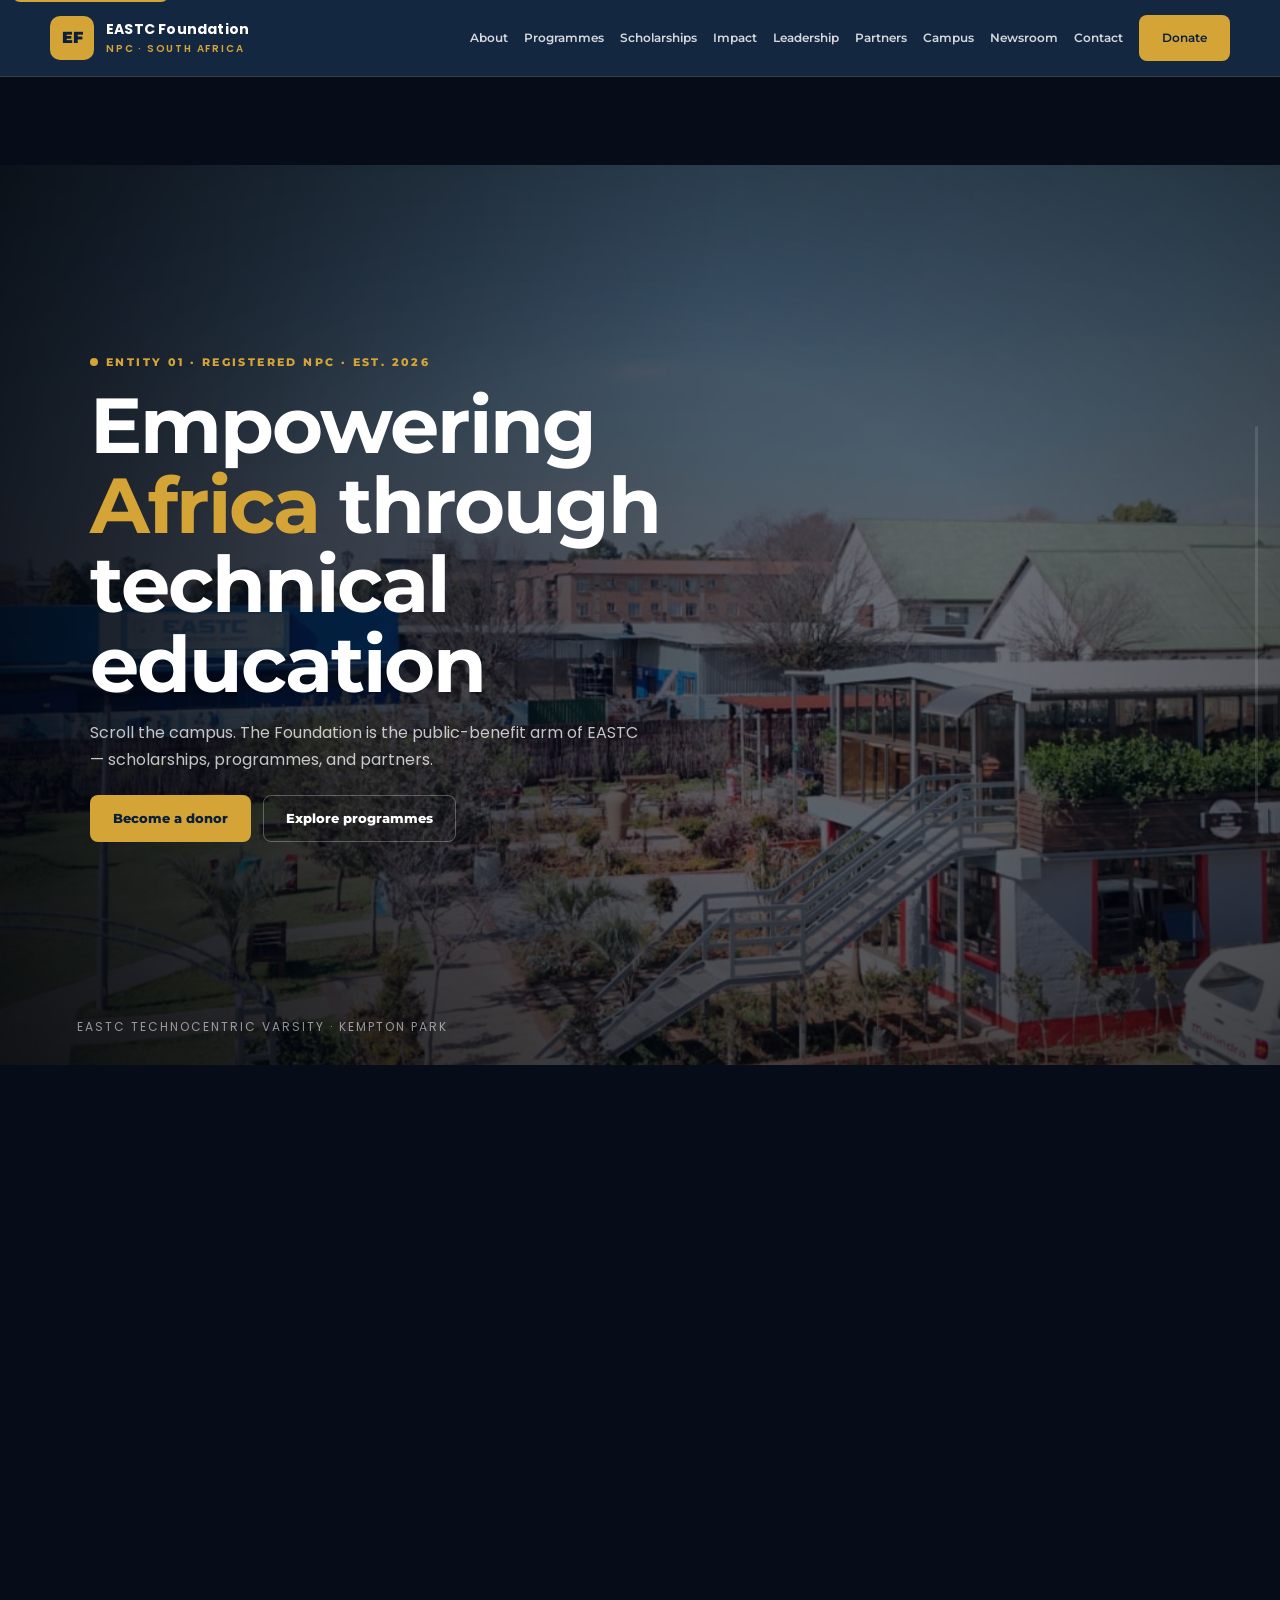
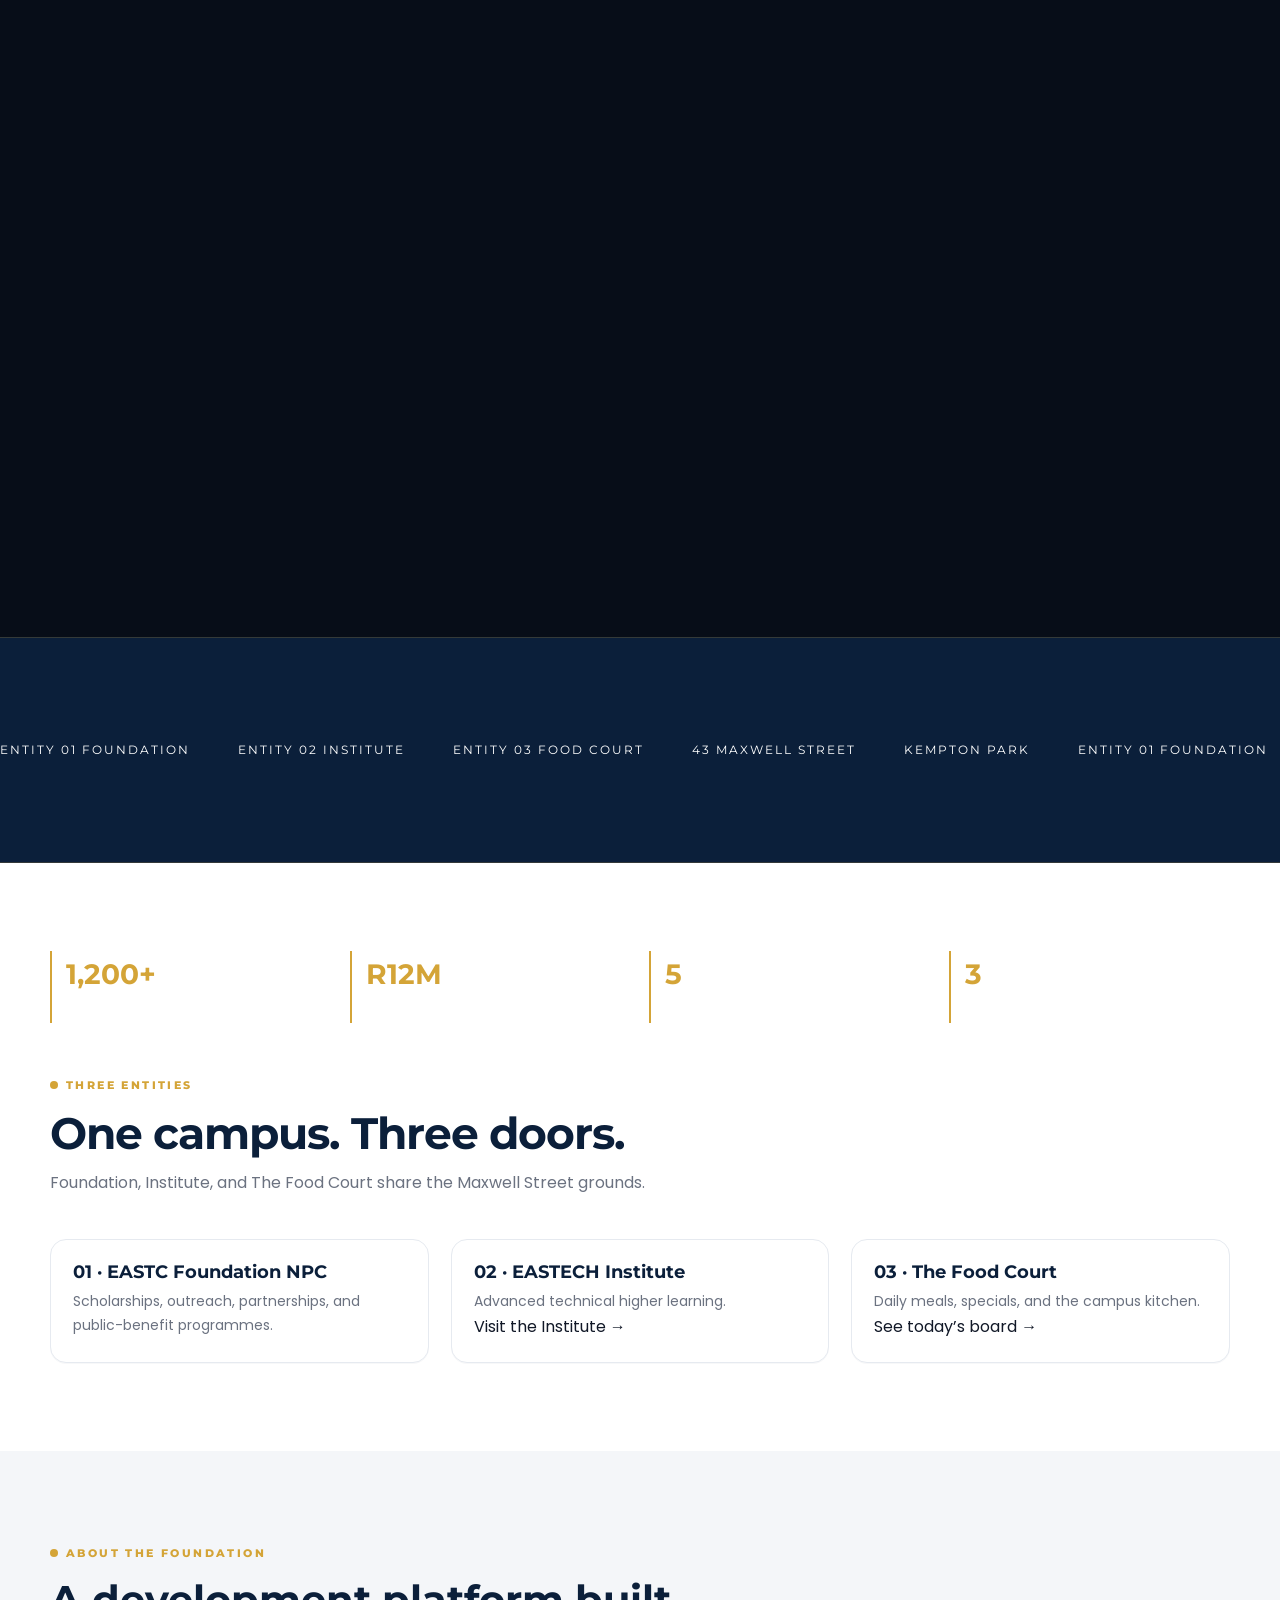
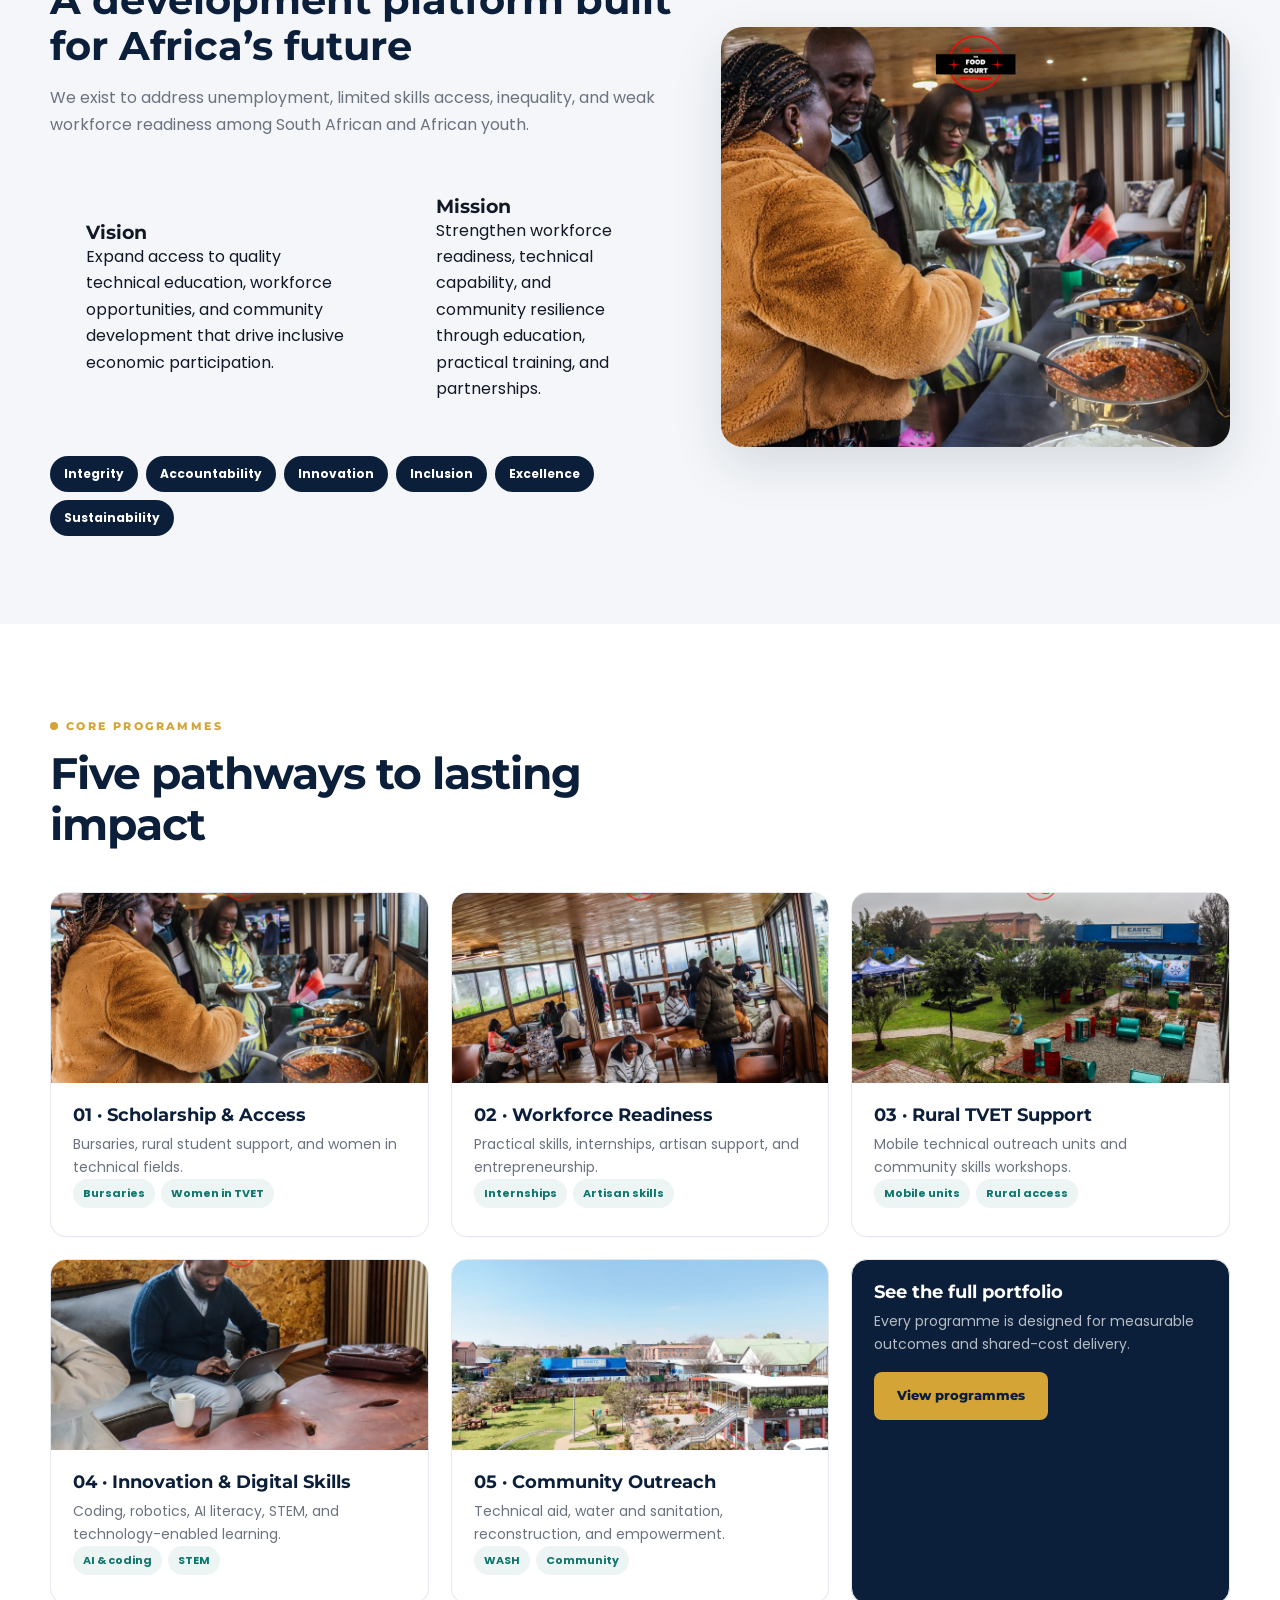
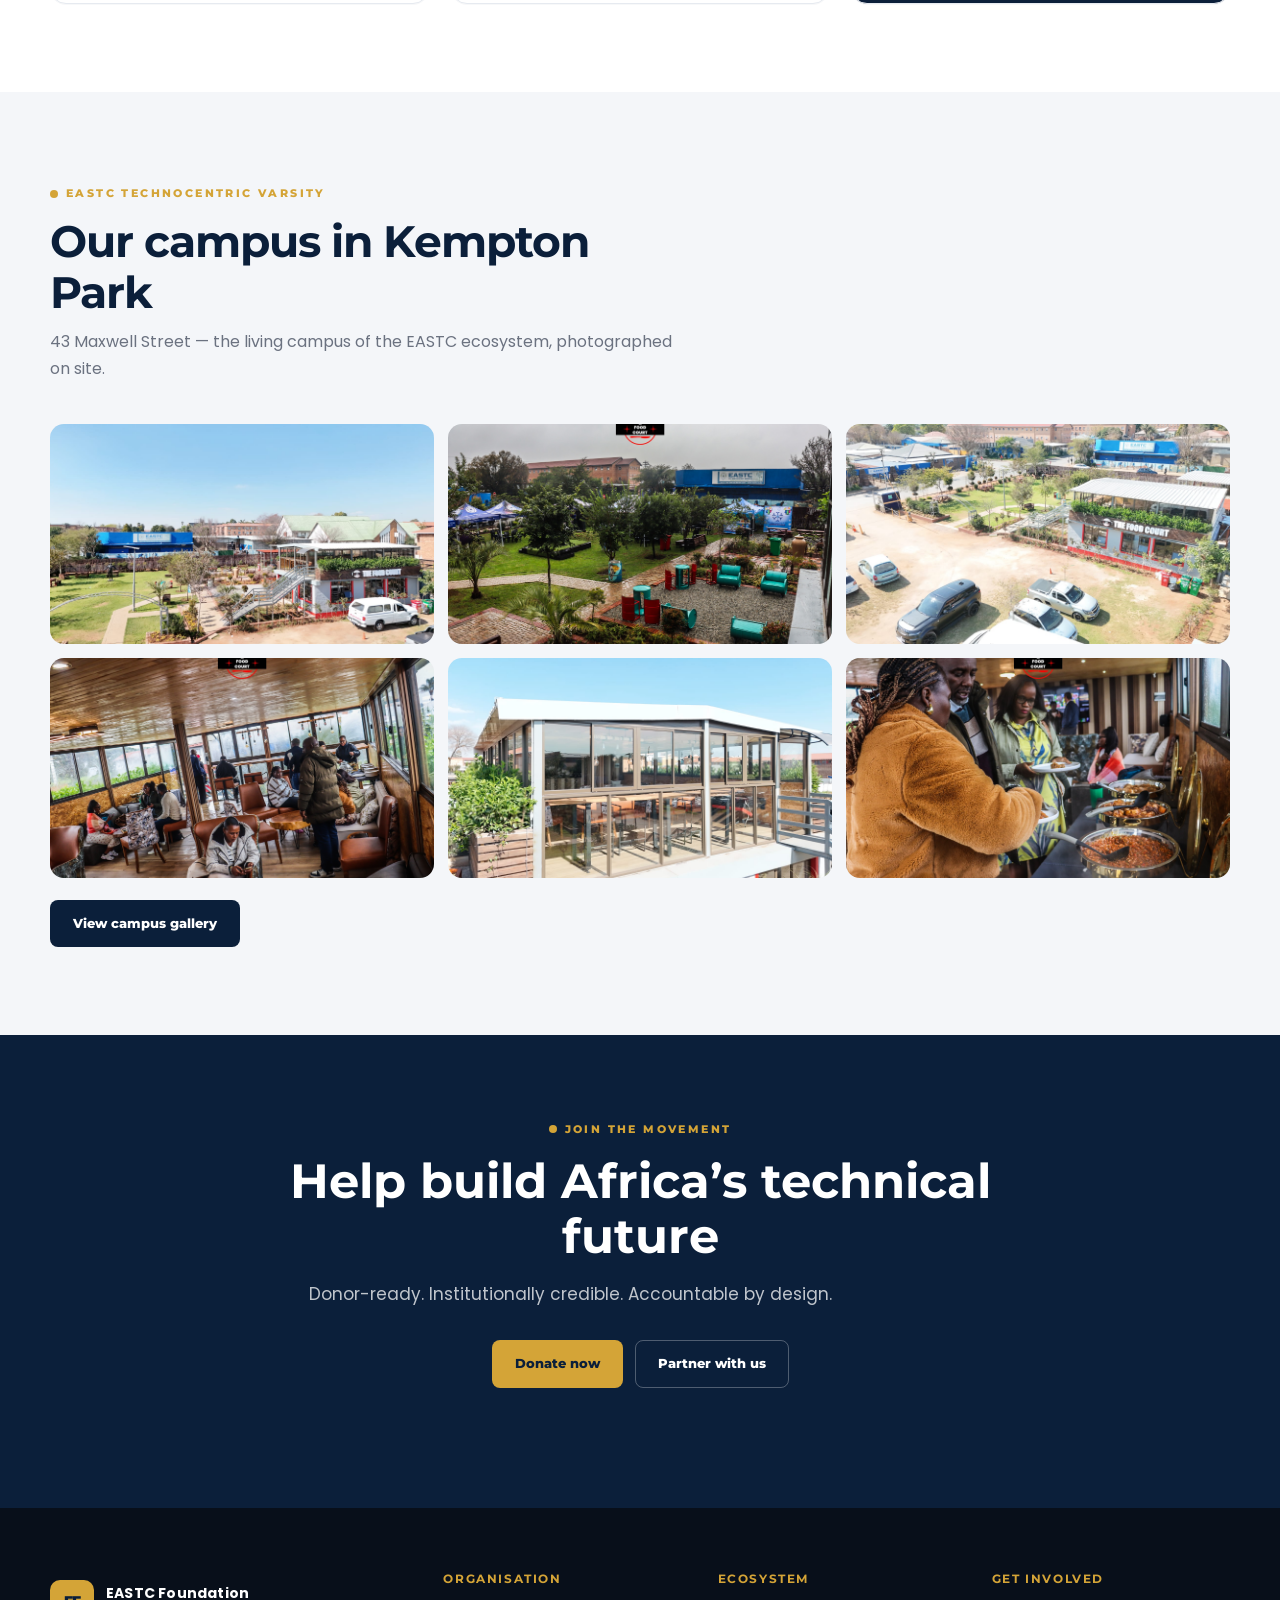
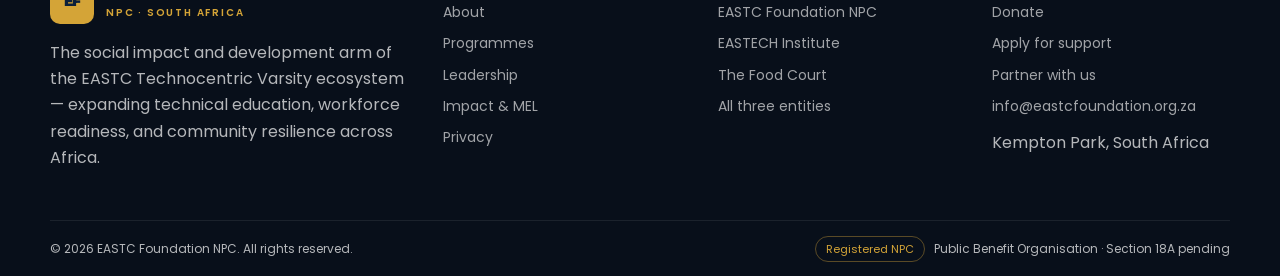
==== index.html @ e1d8bb53 "Publish EASTC website" ====
<!DOCTYPE html>
<html lang="en">
<head>
<meta charset="UTF-8">
<meta name="viewport" content="width=device-width, initial-scale=1.0">
<title>EASTC Foundation NPC | Empowering Africa Through Technical Education</title>
<meta name="description" content="EASTC Foundation NPC expands access to technical education, workforce readiness, and community resilience across South Africa and Africa.">
<link rel="preconnect" href="https://fonts.googleapis.com">
<link rel="preconnect" href="https://fonts.gstatic.com" crossorigin>
<link href="https://fonts.googleapis.com/css2?family=Montserrat:wght@500;600;700;800;900&family=Poppins:wght@400;500;600;700&display=swap" rel="stylesheet">
<link rel="icon" type="image/svg+xml" href="assets/img/favicon.svg">
<link rel="stylesheet" href="assets/css/site.css">
<link rel="stylesheet" href="shared/3d.css">
</head>
<body class="foundation">
<a class="skip" href="#main">Skip to content</a>


<header class="nav">
  <div class="wrap nav-inner">
    <a class="brand" href="index.html">
      <div class="mark">EF</div>
      <div><strong>EASTC Foundation</strong><span>NPC · South Africa</span></div>
    </a>
    <button class="menu-btn" aria-label="Menu">☰</button>
    <nav class="nav-links">
      <a href="about.html">About</a>
      <a href="programs.html">Programmes</a>
      <a href="scholarships.html">Scholarships</a>
      <a href="impact.html">Impact</a>
      <a href="leadership.html">Leadership</a>
      <a href="partners.html">Partners</a>
      <a href="campus.html">Campus</a>
      <a href="newsroom.html">Newsroom</a>
      <a href="contact.html">Contact</a>
      <a class="btn btn-gold" href="donate.html">Donate</a>
    </nav>
  </div>
</header>

<main id="main">
<section class="scroll-pin scene-root" data-scroll-pin style="height:240vh">
  <div class="sticky">
    <div class="world" data-world>
      <div class="layer ken" data-layer data-hero-slides="assets/img/campus-wide.jpg,assets/img/campus-courtyard.jpg,assets/img/campus-sky.jpg" style="background-image:url('assets/img/campus-wide.jpg')"></div>
    </div>
    <div class="vignette"></div>
    <div class="progress-rail"><span data-rail></span></div>
    <div class="hud">
      <div class="scene-copy">
        <div class="eyebrow">Entity 01 · Registered NPC · Est. 2026</div>
        <h1>Empowering <em>Africa</em> through technical education</h1>
        <p style="color:rgba(255,255,255,.75);max-width:560px">Scroll the campus. The Foundation is the public-benefit arm of EASTC — scholarships, programmes, and partners.</p>
        <div class="hero-actions" style="margin-top:22px">
          <a class="btn btn-gold" href="donate.html">Become a donor</a>
          <a class="btn btn-ghost" href="programs.html">Explore programmes</a>
        </div>
      </div>
    </div>
    <div class="caption" data-caption>EASTC Foundation NPC</div>
  </div>
</section>
<section class="ticker">
  <div class="ticker-track">
    <span>Entity 01 Foundation</span><span>Entity 02 Institute</span><span>Entity 03 Food Court</span>
    <span>43 Maxwell Street</span><span>Kempton Park</span>
    <span>Entity 01 Foundation</span><span>Entity 02 Institute</span><span>Entity 03 Food Court</span>
    <span>43 Maxwell Street</span><span>Kempton Park</span>
  </div>
</section>
<section>
  <div class="wrap">
    <div class="stats" style="margin-bottom:48px">
      <div class="stat"><b>1,200+</b><span>Year 1 beneficiaries</span></div>
      <div class="stat"><b>R12M</b><span>Funding target 2026–27</span></div>
      <div class="stat"><b>5</b><span>Core programmes</span></div>
      <div class="stat"><b>3</b><span>Campus entities</span></div>
    </div>
    <div class="section-head reveal-3d">
      <div class="eyebrow">Three entities</div>
      <h2>One campus. Three doors.</h2>
      <p>Foundation, Institute, and The Food Court share the Maxwell Street grounds.</p>
    </div>
    <div class="grid-3">
      <article class="card reveal-3d"><div class="card-body"><h3>01 · EASTC Foundation NPC</h3><p>Scholarships, outreach, partnerships, and public-benefit programmes.</p></div></article>
      <article class="card reveal-3d"><div class="card-body"><h3>02 · EASTECH Institute</h3><p>Advanced technical higher learning.</p><a href="https://eastech-institute.co.za/">Visit the Institute →</a></div></article>
      <article class="card reveal-3d"><div class="card-body"><h3>03 · The Food Court</h3><p>Daily meals, specials, and the campus kitchen.</p><a href="https://eastechfoodcourt.co.za/">See today’s board →</a></div></article>
    </div>
  </div>
</section>
<section style="background:var(--gray)">
  <div class="wrap grid-2">
    <div>
      <div class="eyebrow">About the Foundation</div>
      <h2 style="font-size:40px;color:var(--navy);margin:12px 0 16px">A development platform built for Africa’s future</h2>
      <p style="color:var(--muted);margin-bottom:22px">We exist to address unemployment, limited skills access, inequality, and weak workforce readiness among South African and African youth.</p>
      <div class="grid-2" style="gap:16px">
        <div class="panel"><h3>Vision</h3><p>Expand access to quality technical education, workforce opportunities, and community development that drive inclusive economic participation.</p></div>
        <div class="panel"><h3>Mission</h3><p>Strengthen workforce readiness, technical capability, and community resilience through education, practical training, and partnerships.</p></div>
      </div>
      <div class="values" style="margin-top:18px">
        <span class="chip">Integrity</span><span class="chip">Accountability</span><span class="chip">Innovation</span><span class="chip">Inclusion</span><span class="chip">Excellence</span><span class="chip">Sustainability</span>
      </div>
    </div>
    <img class="photo" src="assets/img/campus-people.jpg" alt="Technical education student" loading="lazy">
  </div>
</section>
<section>
  <div class="wrap">
    <div class="section-head">
      <div class="eyebrow">Core programmes</div>
      <h2>Five pathways to lasting impact</h2>
    </div>
    <div class="grid-3">
      <article class="card"><img src="assets/img/campus-people.jpg" alt="EASTC Technocentric Varsity campus" loading="lazy"><div class="card-body"><h3>01 · Scholarship &amp; Access</h3><p>Bursaries, rural student support, and women in technical fields.</p><span class="tag">Bursaries</span><span class="tag">Women in TVET</span></div></article>
      <article class="card"><img src="assets/img/student-lounge.jpg" alt="EASTC Technocentric Varsity campus" loading="lazy"><div class="card-body"><h3>02 · Workforce Readiness</h3><p>Practical skills, internships, artisan support, and entrepreneurship.</p><span class="tag">Internships</span><span class="tag">Artisan skills</span></div></article>
      <article class="card"><img src="assets/img/campus-courtyard.jpg" alt="EASTC Technocentric Varsity campus" loading="lazy"><div class="card-body"><h3>03 · Rural TVET Support</h3><p>Mobile technical outreach units and community skills workshops.</p><span class="tag">Mobile units</span><span class="tag">Rural access</span></div></article>
      <article class="card"><img src="assets/img/study.jpg" alt="EASTC Technocentric Varsity campus" loading="lazy"><div class="card-body"><h3>04 · Innovation &amp; Digital Skills</h3><p>Coding, robotics, AI literacy, STEM, and technology-enabled learning.</p><span class="tag">AI &amp; coding</span><span class="tag">STEM</span></div></article>
      <article class="card"><img src="assets/img/campus-sky.jpg" alt="EASTC Technocentric Varsity campus" loading="lazy"><div class="card-body"><h3>05 · Community Outreach</h3><p>Technical aid, water and sanitation, reconstruction, and empowerment.</p><span class="tag">WASH</span><span class="tag">Community</span></div></article>
      <article class="card" style="background:var(--navy);color:#fff"><div class="card-body"><h3 style="color:#fff">See the full portfolio</h3><p style="color:rgba(255,255,255,.7)">Every programme is designed for measurable outcomes and shared-cost delivery.</p><a class="btn btn-gold" href="programs.html" style="margin-top:16px">View programmes</a></div></article>
    </div>
  </div>
</section>
<section style="background:var(--gray)">
  <div class="wrap">
    <div class="section-head">
      <div class="eyebrow">EASTC Technocentric Varsity</div>
      <h2>Our campus in Kempton Park</h2>
      <p>43 Maxwell Street — the living campus of the EASTC ecosystem, photographed on site.</p>
    </div>
    <div class="gallery">
      <img src="assets/img/campus-wide.jpg" alt="EASTC campus with Food Court and blue EASTC hall" loading="lazy">
      <img src="assets/img/campus-courtyard.jpg" alt="Campus courtyard and EASTC Technocentric Varsity building" loading="lazy">
      <img src="assets/img/campus-aerial.jpg" alt="Aerial view of campus gardens and Food Court" loading="lazy">
      <img src="assets/img/student-lounge.jpg" alt="Student lounge at The Food Court" loading="lazy">
      <img src="assets/img/campus-building.jpg" alt="Glass campus building" loading="lazy">
      <img src="assets/img/campus-people.jpg" alt="Community on campus" loading="lazy">
    </div>
    <p style="margin-top:22px"><a class="btn btn-navy" href="campus.html">View campus gallery</a></p>
  </div>
</section>
<section class="hero" style="min-height:auto;padding:80px 0">
  <div class="wrap" style="position:relative;z-index:1;text-align:center;max-width:760px;margin:0 auto">
    <div class="eyebrow">Join the movement</div>
    <h2 style="font-size:clamp(28px,4vw,48px);margin:12px 0 16px">Help build Africa’s technical future</h2>
    <p>Donor-ready. Institutionally credible. Accountable by design.</p>
    <div class="hero-actions" style="justify-content:center">
      <a class="btn btn-gold" href="donate.html">Donate now</a>
      <a class="btn btn-ghost" href="partners.html">Partner with us</a>
    </div>
  </div>
</section>

</main>
<footer>
  <div class="wrap foot-grid">
    <div>
      <a class="brand" href="index.html" style="margin-bottom:16px;display:inline-flex">
        <div class="mark">EF</div>
        <div><strong>EASTC Foundation</strong><span>NPC · South Africa</span></div>
      </a>
      <p>The social impact and development arm of the EASTC Technocentric Varsity ecosystem — expanding technical education, workforce readiness, and community resilience across Africa.</p>
    </div>
    <div>
      <h4>Organisation</h4>
      <a href="about.html">About</a>
      <a href="programs.html">Programmes</a>
      <a href="leadership.html">Leadership</a>
      <a href="impact.html">Impact &amp; MEL</a>
      <a href="privacy.html">Privacy</a>
    </div>
    <div>
      <h4>Ecosystem</h4>
      <a href="index.html">EASTC Foundation NPC</a>
      <a href="https://eastech-institute.co.za/">EASTECH Institute</a>
      <a href="https://eastechfoodcourt.co.za/">The Food Court</a>
      <a href="https://eastech.co.za/">All three entities</a>
    </div>
    <div>
      <h4>Get involved</h4>
      <a href="donate.html">Donate</a>
      <a href="apply.html">Apply for support</a>
      <a href="partners.html">Partner with us</a>
      <a href="mailto:info@eastcfoundation.org.za">info@eastcfoundation.org.za</a>
      <p style="margin-top:12px">Kempton Park, South Africa</p>
    </div>
  </div>
  <div class="wrap legal">
    <div>&copy; <span data-year></span> EASTC Foundation NPC. All rights reserved.</div>
    <div><span class="badge">Registered NPC</span> &nbsp; Public Benefit Organisation · Section 18A pending</div>
  </div>
</footer>

<script src="assets/js/site.js"></script>
<script src="shared/3d.js"></script>
</body>
</html>
---- assets/css/site.css ----
:root {
  --navy: #0B1F3A;
  --navy-mid: #123056;
  --navy-light: #1A3A5C;
  --gold: #D4A437;
  --gold-light: #E8BC5A;
  --teal: #0F766E;
  --teal-bright: #14B8A6;
  --gray: #F4F6F9;
  --gray-mid: #E6EAF0;
  --charcoal: #111827;
  --body: #374151;
  --muted: #6B7280;
  --white: #fff;
  --shadow: 0 18px 50px rgba(11, 31, 58, 0.12);
  --radius: 16px;
  --max: 1180px;
}
*, *::before, *::after { box-sizing: border-box; margin: 0; padding: 0; }
html { scroll-behavior: smooth; }
body {
  font-family: "Poppins", sans-serif;
  color: var(--charcoal);
  background: var(--white);
  line-height: 1.65;
  overflow-x: hidden;
}
img { max-width: 100%; display: block; }
a { color: inherit; text-decoration: none; }
h1, h2, h3, h4 { font-family: "Montserrat", sans-serif; line-height: 1.15; }
.wrap { width: min(var(--max), calc(100% - 48px)); margin: 0 auto; }
.eyebrow {
  display: inline-flex; align-items: center; gap: 8px;
  font-family: "Montserrat", sans-serif;
  font-size: 11px; font-weight: 800; letter-spacing: 2.4px; text-transform: uppercase;
  color: var(--gold);
}
.eyebrow::before { content: ""; width: 8px; height: 8px; border-radius: 50%; background: currentColor; }

/* NAV */
.skip {
  position: absolute; left: 12px; top: -40px; z-index: 80;
  background: var(--gold); color: var(--navy); padding: 8px 12px; border-radius: 8px; font-weight: 800;
}
.skip:focus { top: 12px; }
.nav {
  position: sticky; top: 0; z-index: 50;
  background: rgba(11, 31, 58, 0.96);
  backdrop-filter: blur(16px);
  border-bottom: 1px solid rgba(212, 164, 55, 0.2);
}
.nav-inner { display: flex; align-items: center; justify-content: space-between; min-height: 76px; gap: 24px; }
.brand { display: flex; align-items: center; gap: 12px; color: #fff; }
.mark {
  width: 44px; height: 44px; border-radius: 10px; background: var(--gold);
  color: var(--navy); font-family: "Montserrat", sans-serif; font-weight: 900;
  display: grid; place-items: center; letter-spacing: -0.5px;
}
.brand strong { display: block; font-size: 14px; letter-spacing: 0.2px; }
.brand span { display: block; font-size: 10px; color: var(--gold); letter-spacing: 1.8px; text-transform: uppercase; font-weight: 600; }
.nav-links { display: flex; align-items: center; gap: 16px; }
.nav-links a { color: rgba(255,255,255,.82); font-family: "Montserrat", sans-serif; font-size: 12px; font-weight: 600; }
.nav-links a:hover, .nav-links a.active { color: var(--gold); }
.nav-links a.btn-gold { color: var(--navy); }
.nav-links a.btn-gold:hover, .nav-links a.btn-gold.active { color: var(--navy); background: var(--gold-light); }
.btn {
  display: inline-flex; align-items: center; justify-content: center; gap: 8px;
  padding: 12px 22px; border-radius: 8px; font-family: "Montserrat", sans-serif;
  font-size: 13px; font-weight: 800; border: 1.5px solid transparent; cursor: pointer;
  transition: .2s transform, .2s background, .2s color;
}
.btn:hover { transform: translateY(-1px); }
.btn-gold { background: var(--gold); color: var(--navy); }
.btn-gold:hover { background: var(--gold-light); }
.btn-ghost { background: transparent; color: #fff; border-color: rgba(255,255,255,.28); }
.btn-navy { background: var(--navy); color: #fff; }
.btn-teal { background: var(--teal); color: #fff; }
.btn-outline { background: transparent; color: var(--navy); border-color: rgba(11,31,58,.2); }
.menu-btn { display: none; background: none; border: 0; color: #fff; font-size: 26px; cursor: pointer; }

/* HERO */
.hero {
  position: relative; min-height: 86vh; display: grid; align-items: center;
  background: var(--navy); color: #fff; overflow: hidden;
  padding: 72px 0 88px;
}
.hero-bg {
  position: absolute; inset: 0;
  background-size: cover; background-position: center 40%;
  opacity: .42; transform: scale(1.04);
}
.hero::after {
  content: ""; position: absolute; inset: 0;
  background: linear-gradient(90deg, rgba(11,31,58,.94) 0%, rgba(11,31,58,.72) 52%, rgba(11,31,58,.35) 100%);
}
.hero-content { position: relative; z-index: 1; max-width: 760px; }
.hero h1 { font-size: clamp(38px, 6vw, 68px); letter-spacing: -1.8px; margin: 18px 0 18px; }
.hero h1 em { font-style: normal; color: var(--gold); }
.hero p { font-size: 17px; color: rgba(255,255,255,.74); max-width: 620px; }
.hero-actions { display: flex; flex-wrap: wrap; gap: 12px; margin: 32px 0 40px; }
.stats { display: grid; grid-template-columns: repeat(4, 1fr); gap: 18px; }
.stat { border-left: 2px solid var(--gold); padding-left: 14px; }
.stat b { display: block; font-family: "Montserrat", sans-serif; font-size: 28px; color: var(--gold); }
.stat span { font-size: 12px; color: rgba(255,255,255,.62); }

/* SECTIONS */
section { padding: 88px 0; }
.section-head { max-width: 640px; margin-bottom: 42px; }
.section-head h2 { font-size: clamp(28px, 4vw, 44px); color: var(--navy); letter-spacing: -1px; margin: 10px 0 12px; }
.section-head p { color: var(--muted); }
.grid-2 { display: grid; grid-template-columns: 1.1fr .9fr; gap: 48px; align-items: center; }
.grid-3 { display: grid; grid-template-columns: repeat(3, 1fr); gap: 22px; }
.grid-4 { display: grid; grid-template-columns: repeat(4, 1fr); gap: 18px; }
.card {
  background: #fff; border: 1px solid var(--gray-mid); border-radius: var(--radius);
  overflow: hidden; box-shadow: 0 1px 0 rgba(11,31,58,.03);
  transition: .25s transform, .25s box-shadow;
}
.card:hover { transform: translateY(-4px); box-shadow: var(--shadow); }
.card img { width: 100%; height: 190px; object-fit: cover; }
.card-body { padding: 22px; }
.card h3 { font-size: 18px; color: var(--navy); margin-bottom: 8px; }
.card p { color: var(--muted); font-size: 14px; }
.tag {
  display: inline-block; margin: 0 6px 6px 0; padding: 5px 10px; border-radius: 999px;
  background: rgba(15,118,110,.08); color: var(--teal); font-size: 11px; font-weight: 700;
}
.panel { background: var(--gray); border-radius: 22px; padding: 36px; }
.photo { border-radius: 22px; width: 100%; height: 420px; object-fit: cover; box-shadow: var(--shadow); }
.gallery { display: grid; grid-template-columns: repeat(3, 1fr); gap: 14px; }
.gallery img { width: 100%; height: 220px; object-fit: cover; border-radius: 14px; }
.gallery.tight img { height: 180px; }
@media (max-width: 980px) { .gallery { grid-template-columns: 1fr 1fr; } }
.values { display: flex; flex-wrap: wrap; gap: 8px; }
.chip { padding: 8px 14px; border-radius: 999px; background: var(--navy); color: #fff; font-size: 12px; font-weight: 700; }

/* PAGE HERO */
.page-hero {
  background: var(--navy); color: #fff; padding: 72px 0 56px;
  position: relative; overflow: hidden;
}
.page-hero.media { min-height: 340px; display: grid; align-items: end; }
.page-hero.media .hero-bg { opacity: .5; }
.page-hero.media::after {
  content: ""; position: absolute; inset: 0;
  background: linear-gradient(90deg, rgba(11,31,58,.88) 0%, rgba(11,31,58,.55) 70%, rgba(11,31,58,.28) 100%);
}
.page-hero .wrap { position: relative; z-index: 1; }
.page-hero h1 { font-size: clamp(32px, 5vw, 54px); letter-spacing: -1.2px; margin: 10px 0 10px; }
.page-hero p { color: rgba(255,255,255,.72); max-width: 640px; }

/* FORMS */
form { display: grid; gap: 14px; }
label { font-size: 12px; font-weight: 700; color: var(--navy); }
input, select, textarea {
  width: 100%; padding: 13px 14px; border: 1px solid var(--gray-mid); border-radius: 10px;
  font: inherit; background: #fff; color: var(--charcoal);
}
textarea { min-height: 140px; resize: vertical; }
.form-row { display: grid; grid-template-columns: 1fr 1fr; gap: 14px; }
.note { font-size: 13px; color: var(--muted); }
.success { display: none; background: #ecfdf5; color: #065f46; padding: 14px 16px; border-radius: 10px; font-weight: 600; }
.success.show { display: block; }

/* TABLE */
.table-wrap { overflow-x: auto; -webkit-overflow-scrolling: touch; }
table { width: 100%; border-collapse: collapse; background: #fff; border-radius: 14px; overflow: hidden; min-width: 640px; }
th, td { text-align: left; padding: 14px 16px; border-bottom: 1px solid var(--gray-mid); font-size: 14px; }
th { background: var(--navy); color: #fff; font-family: "Montserrat", sans-serif; font-size: 12px; letter-spacing: .6px; }
td strong { color: var(--navy); }

/* FOOTER */
footer { background: #080f1a; color: rgba(255,255,255,.7); padding: 64px 0 0; }
.foot-grid { display: grid; grid-template-columns: 1.5fr 1fr 1fr 1fr; gap: 36px; padding-bottom: 48px; }
footer h4 { color: var(--gold); font-size: 12px; letter-spacing: 1.6px; text-transform: uppercase; margin-bottom: 16px; }
footer a { display: block; color: rgba(255,255,255,.62); margin: 8px 0; font-size: 14px; }
footer a:hover { color: var(--gold); }
.legal { border-top: 1px solid rgba(255,255,255,.08); padding: 18px 0; display: flex; justify-content: space-between; gap: 12px; flex-wrap: wrap; font-size: 12px; }
.badge { border: 1px solid rgba(212,164,55,.4); color: var(--gold); padding: 4px 10px; border-radius: 999px; font-size: 11px; }

/* INSTITUTE TWEAKS */
body.institute { --gold: #C9A227; --teal: #155E75; }
body.institute .mark { background: #fff; color: var(--navy); border: 2px solid var(--gold); }

a:focus-visible, button:focus-visible, input:focus-visible, select:focus-visible, textarea:focus-visible {
  outline: 3px solid var(--gold); outline-offset: 3px;
}
.lightbox {
  display: none; position: fixed; inset: 0; z-index: 100; background: rgba(8,15,26,.92);
  align-items: center; justify-content: center; padding: 24px;
}
.lightbox.open { display: flex; }
.lightbox img { max-width: min(1200px, 100%); max-height: 90vh; border-radius: 12px; }
.lightbox button {
  position: absolute; top: 16px; right: 18px; background: none; border: 0; color: #fff; font-size: 32px; cursor: pointer;
}
@media (max-width: 1200px) {
  .menu-btn { display: block; }
  .nav-links {
    display: none; position: absolute; left: 0; right: 0; top: 76px;
    background: var(--navy); flex-direction: column; padding: 18px 24px 28px; align-items: flex-start;
    border-bottom: 1px solid rgba(212,164,55,.2);
  }
  .nav-links.open { display: flex; }
}
@media (max-width: 980px) {
  .grid-2, .grid-3, .grid-4, .stats, .foot-grid, .form-row { grid-template-columns: 1fr; }
  .photo { height: 280px; }
  .gallery { grid-template-columns: 1fr; }
}
@media (prefers-reduced-motion: reduce) {
  html { scroll-behavior: auto; }
  *, *::before, *::after { transition: none !important; }
}
---- shared/3d.css ----
:root { --navy: #0B1F3A; --gold: #D4A437; --teal: #0F766E; }
.scene-root { perspective: 1600px; perspective-origin: 50% 42%; }
.scroll-pin { position: relative; height: 380vh; background: #070d18; }
.scroll-pin .sticky {
  position: sticky; top: 0; height: 100vh; overflow: hidden;
  display: grid; place-items: center;
}
.world {
  position: absolute; inset: 0;
  transform-style: preserve-3d;
  will-change: transform;
}
.layer {
  position: absolute; inset: -8%;
  background-size: cover; background-position: center;
  transform: translateZ(var(--z, 0px)) scale(1.08);
  filter: saturate(1.05) contrast(1.05);
}
.layer::after {
  content: ""; position: absolute; inset: 0;
  background: linear-gradient(90deg, rgba(7,13,24,.88), rgba(7,13,24,.35) 55%, rgba(7,13,24,.2));
}
.vignette {
  position: absolute; inset: 0; pointer-events: none;
  background: radial-gradient(ellipse at center, transparent 40%, rgba(0,0,0,.45) 100%);
  z-index: 4;
}
.hud {
  position: relative; z-index: 6; width: min(1100px, calc(100% - 48px));
  color: #fff; transform-style: preserve-3d;
}
.progress-rail {
  position: absolute; right: 22px; top: 50%; transform: translateY(-50%);
  width: 3px; height: 42vh; background: rgba(255,255,255,.12); z-index: 8; border-radius: 99px;
}
.progress-rail span {
  display: block; width: 100%; height: 0%; background: var(--gold); border-radius: 99px;
}
.entity-stack { display: grid; gap: 18px; margin-top: 28px; }
.entity-card {
  display: grid; grid-template-columns: 140px 1fr auto; gap: 18px; align-items: center;
  padding: 18px; border-radius: 18px;
  background: rgba(255,255,255,.06); border: 1px solid rgba(212,164,55,.28);
  backdrop-filter: blur(16px);
  transform: translateZ(40px);
  text-decoration: none; color: #fff;
  transition: transform .35s, background .35s, border-color .35s;
}
.entity-card:hover { transform: translateZ(80px) translateY(-4px); background: rgba(212,164,55,.14); border-color: var(--gold); }
.entity-card img { width: 140px; height: 88px; object-fit: cover; border-radius: 12px; }
.entity-card h3 { font-family: Montserrat, sans-serif; margin: 0 0 4px; font-size: 20px; }
.entity-card p { margin: 0; color: rgba(255,255,255,.7); font-size: 14px; }
.scene-copy { max-width: 720px; }
.scene-copy h1 { font-size: clamp(40px, 7vw, 78px); letter-spacing: -2px; line-height: 1.02; margin: 12px 0 16px; }
.scene-copy h1 em { color: var(--gold); font-style: normal; }
.caption {
  position: absolute; left: 6%; bottom: 28px; z-index: 7;
  font-size: 12px; letter-spacing: 2px; text-transform: uppercase; color: rgba(255,255,255,.55);
}
.reveal-3d {
  opacity: 0; transform: translateY(48px) rotateX(14deg);
  transform-origin: 50% 100%;
  transition: opacity .8s ease, transform .8s cubic-bezier(.2,.7,.2,1);
}
.reveal-3d.in { opacity: 1; transform: none; }
.ken {
  animation: ken 22s ease-in-out infinite alternate;
}
@keyframes ken {
  from { transform: translateZ(-80px) scale(1.08); }
  to { transform: translateZ(-40px) scale(1.16) translate3d(-2%, -1%, 0); }
}
.ticker {
  overflow: hidden; border-top: 1px solid rgba(212,164,55,.2); border-bottom: 1px solid rgba(212,164,55,.2);
  background: #0B1F3A; color: #fff;
}
.ticker-track {
  display: flex; gap: 48px; width: max-content;
  animation: tick 28s linear infinite;
  padding: 14px 0; font-family: Montserrat, sans-serif; font-size: 12px; letter-spacing: 2px; text-transform: uppercase;
}
@keyframes tick { from { transform: translateX(0); } to { transform: translateX(-50%); } }
.photo-stack { position: relative; height: 460px; transform-style: preserve-3d; }
.photo-stack img {
  position: absolute; inset: 0; width: 100%; height: 100%; object-fit: cover; border-radius: 22px;
  box-shadow: 0 30px 80px rgba(0,0,0,.35);
}
.photo-stack img:nth-child(1) { transform: translateZ(0) rotateY(-8deg) translateX(-6%); }
.photo-stack img:nth-child(2) { transform: translateZ(40px) rotateY(4deg); }
.photo-stack img:nth-child(3) { transform: translateZ(90px) rotateY(10deg) translateX(10%) scale(.92); }
.fullbleed {
  height: 70vh; background-size: cover; background-position: center;
  position: relative; display: grid; align-items: end;
}
.fullbleed::after { content:""; position:absolute; inset:0; background: linear-gradient(transparent, rgba(7,13,24,.85)); }
.fullbleed .wrap { position: relative; z-index: 1; color: #fff; padding-bottom: 48px; }
@media (max-width: 800px) {
  .entity-card { grid-template-columns: 1fr; }
  .entity-card img { width: 100%; height: 140px; }
  .photo-stack { height: 280px; }
  .progress-rail { display: none; }
}
@media (prefers-reduced-motion: reduce) {
  .ken, .ticker-track { animation: none; }
  .reveal-3d { opacity: 1; transform: none; }
}
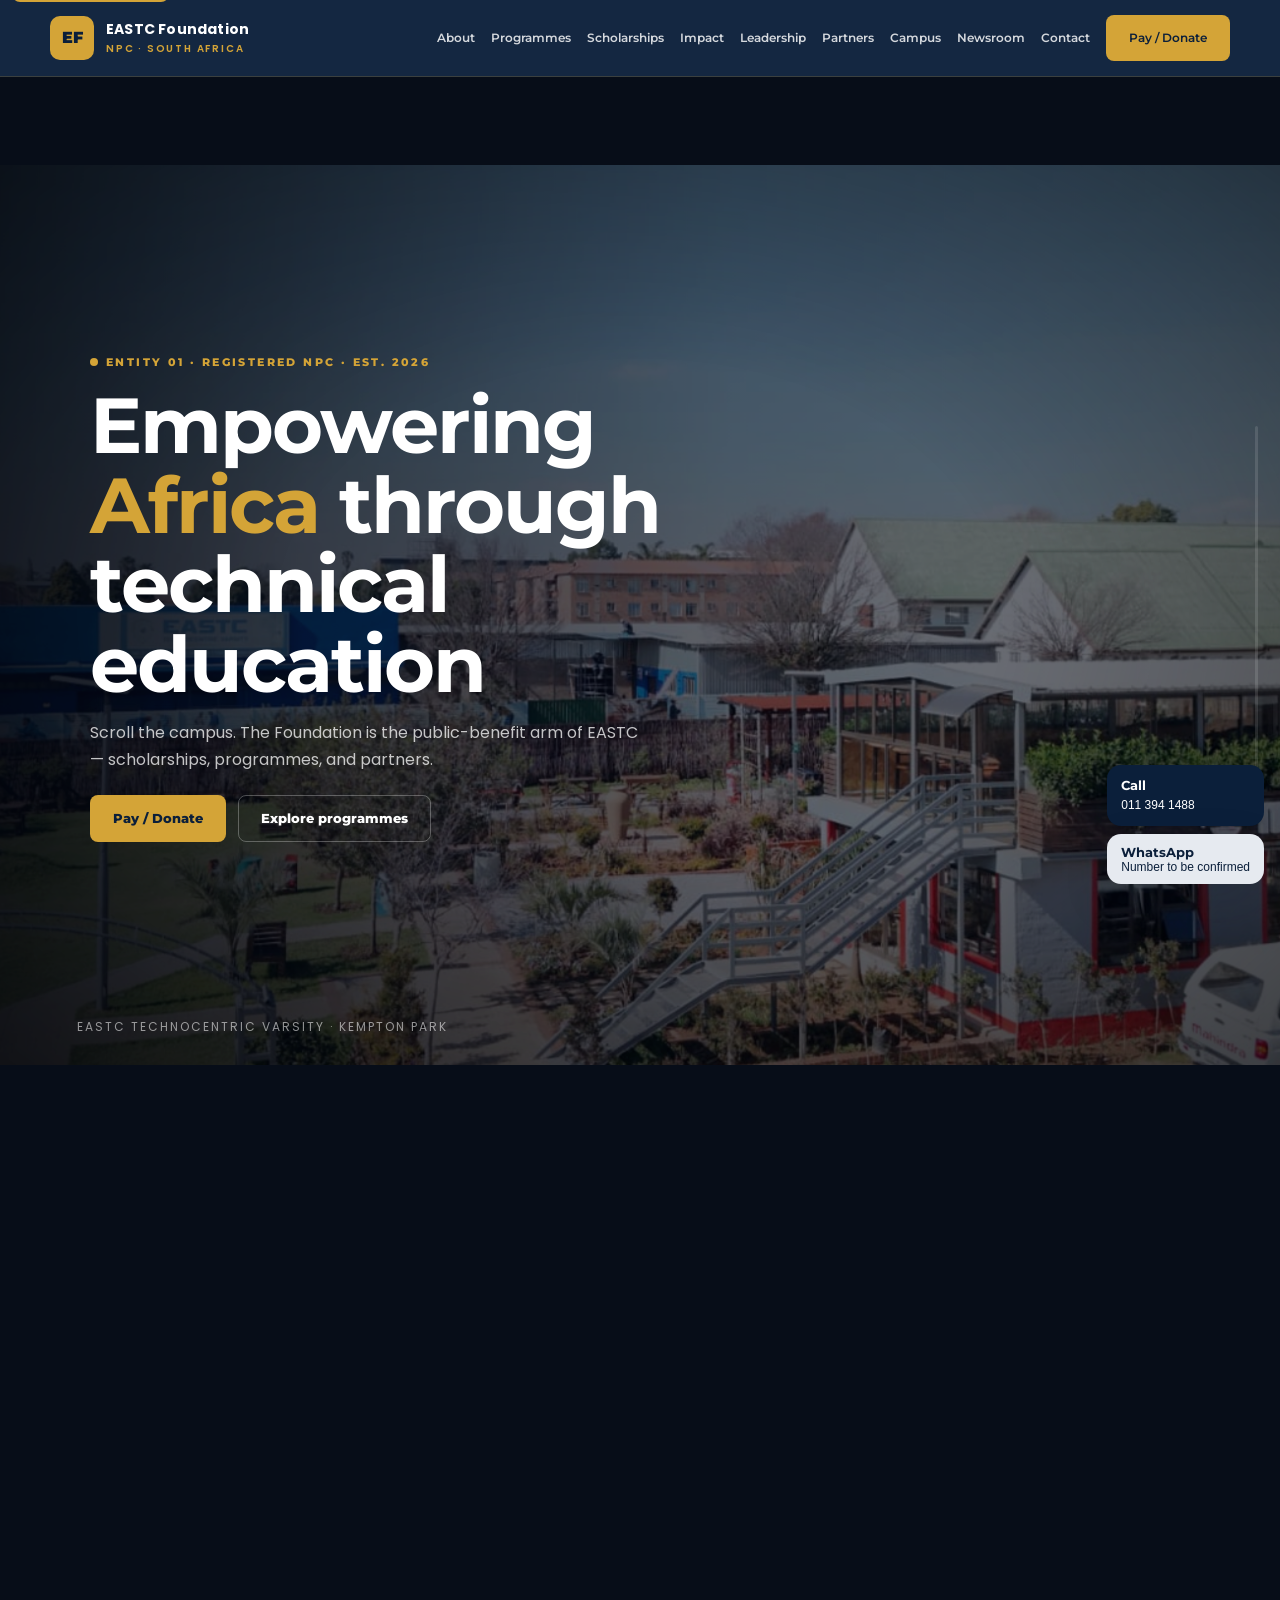
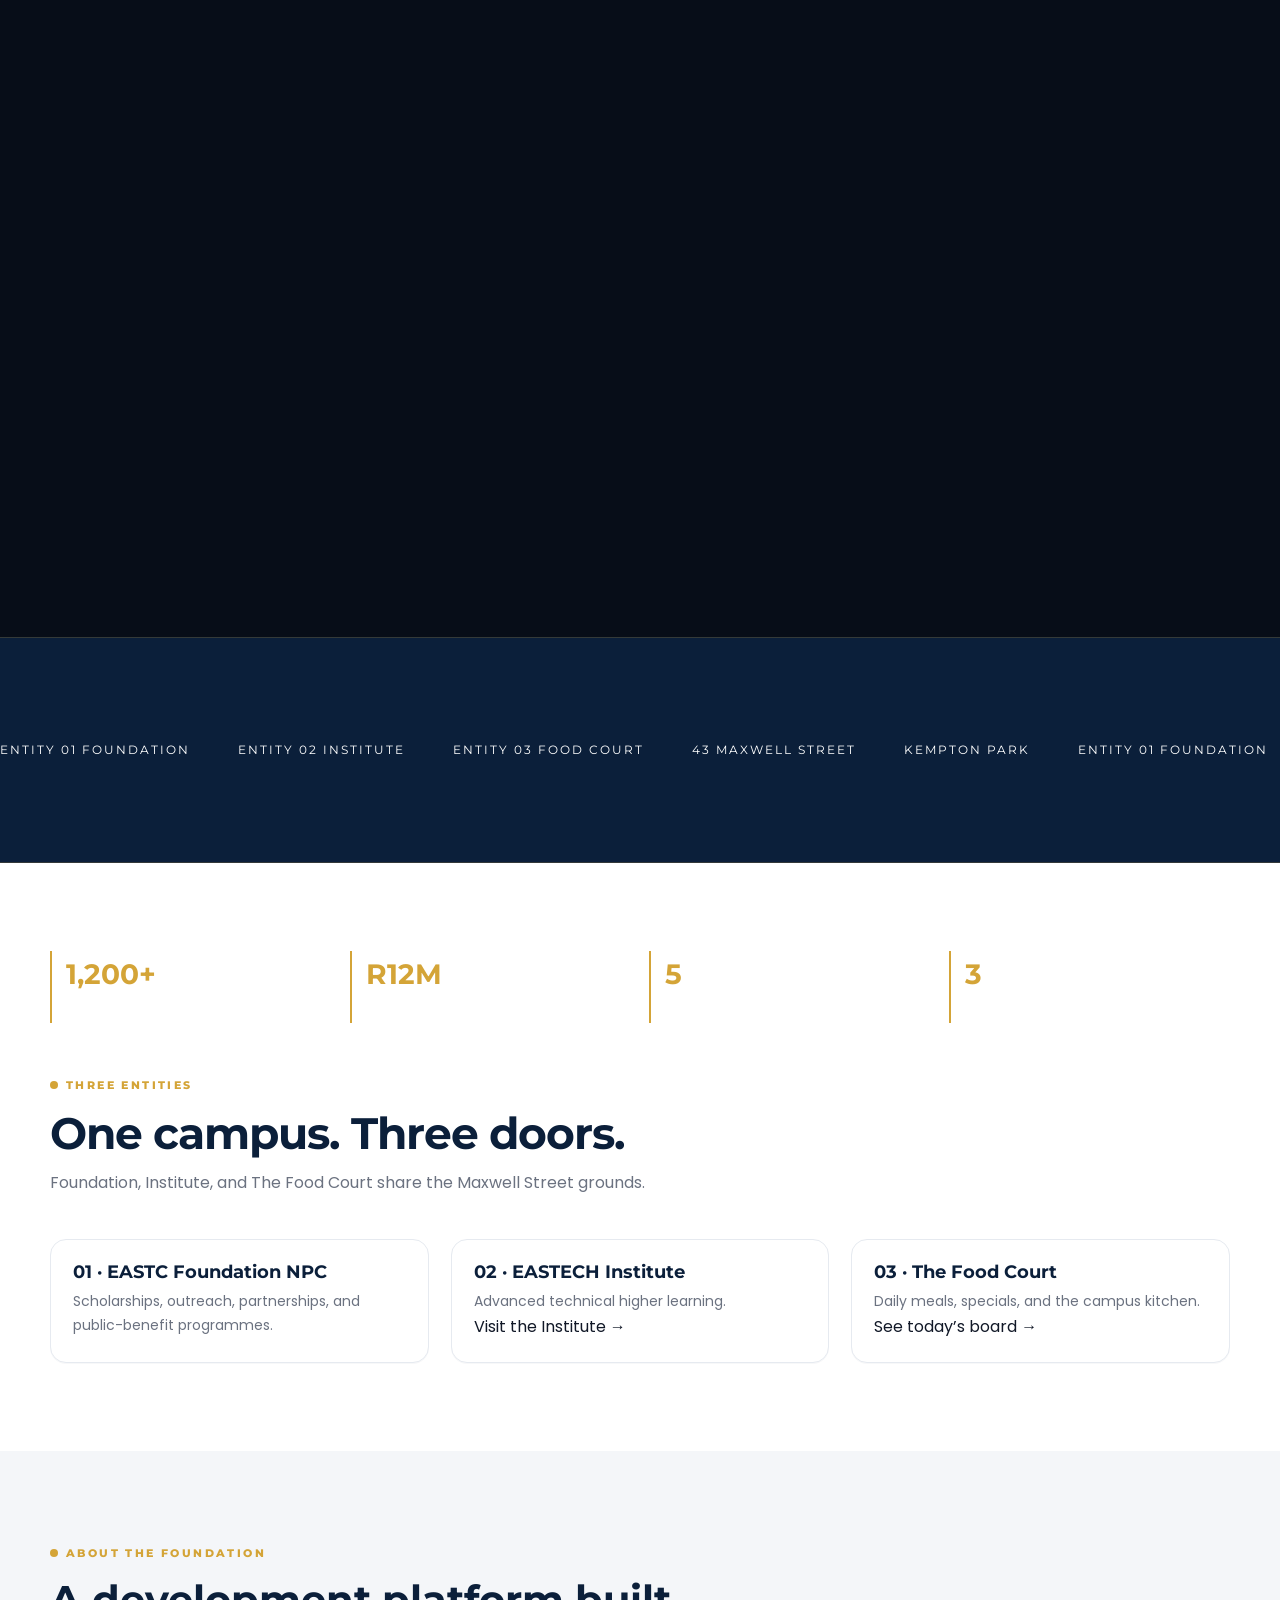
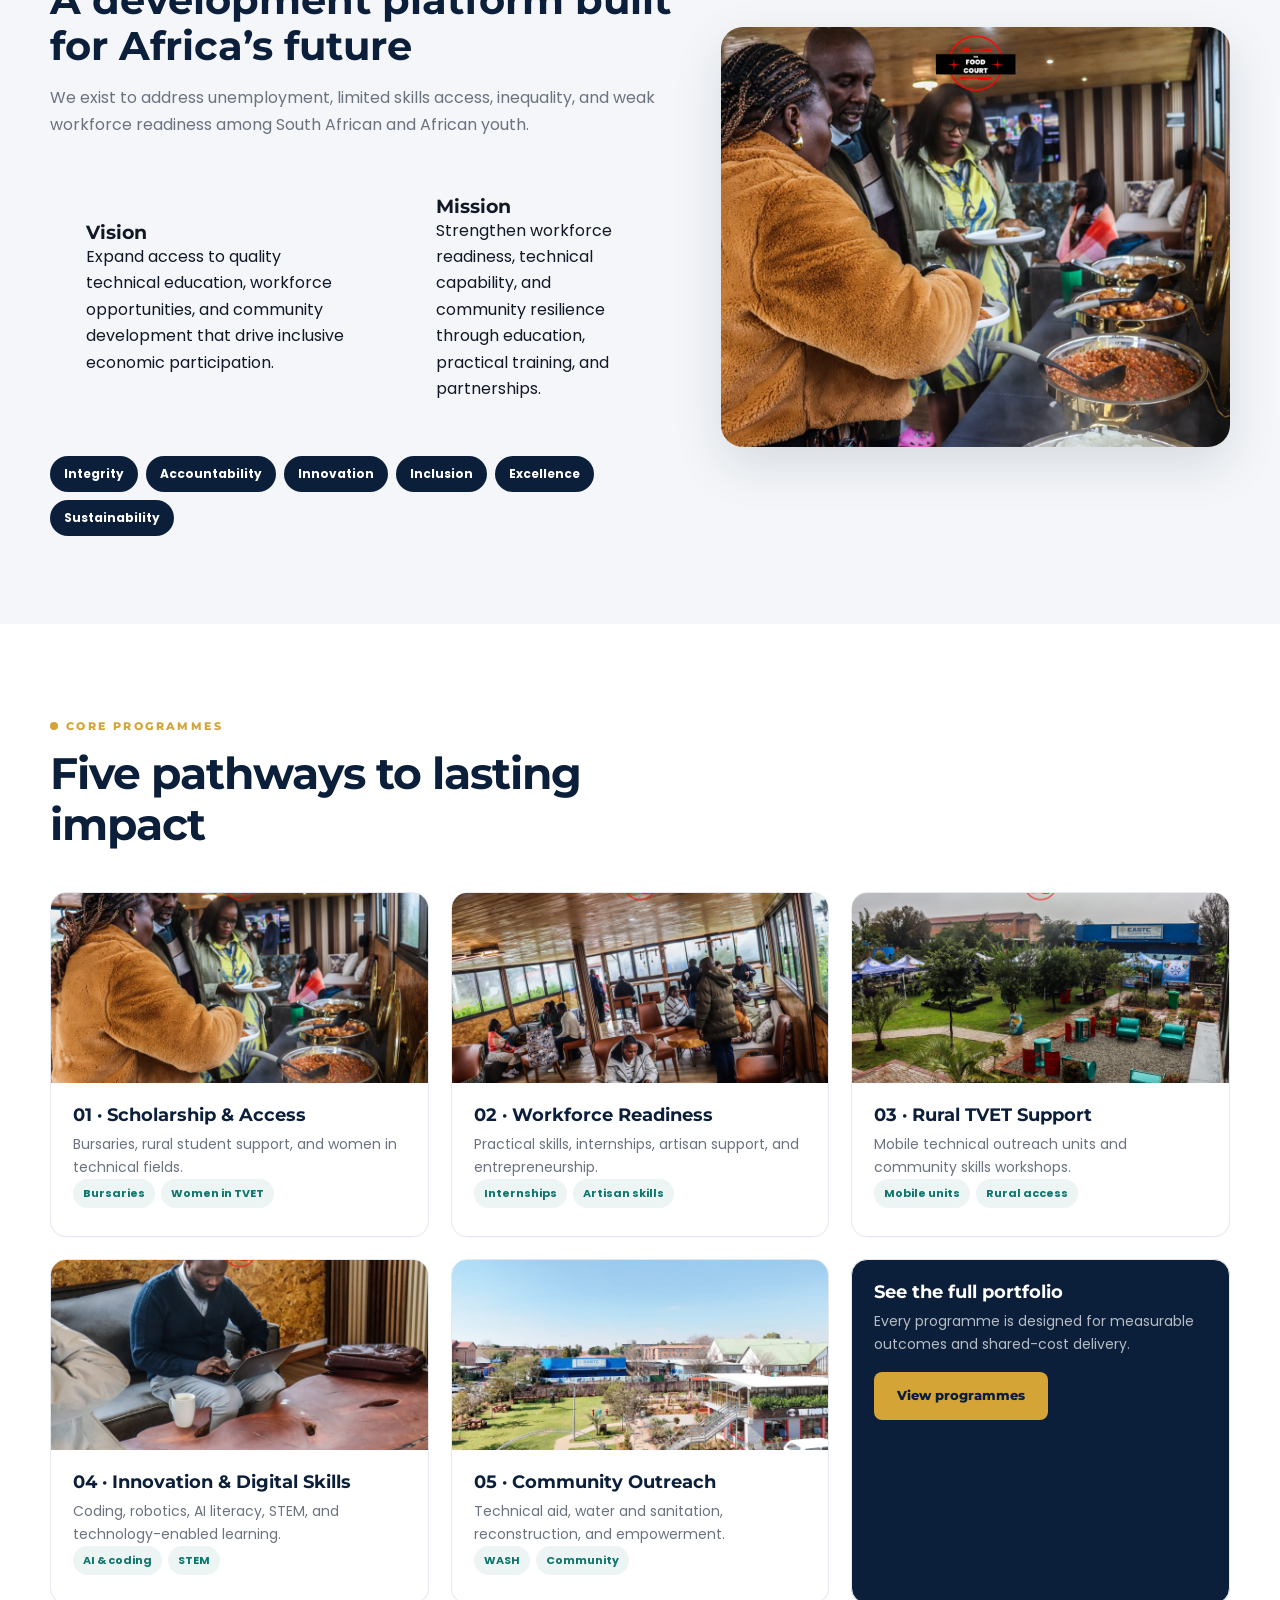
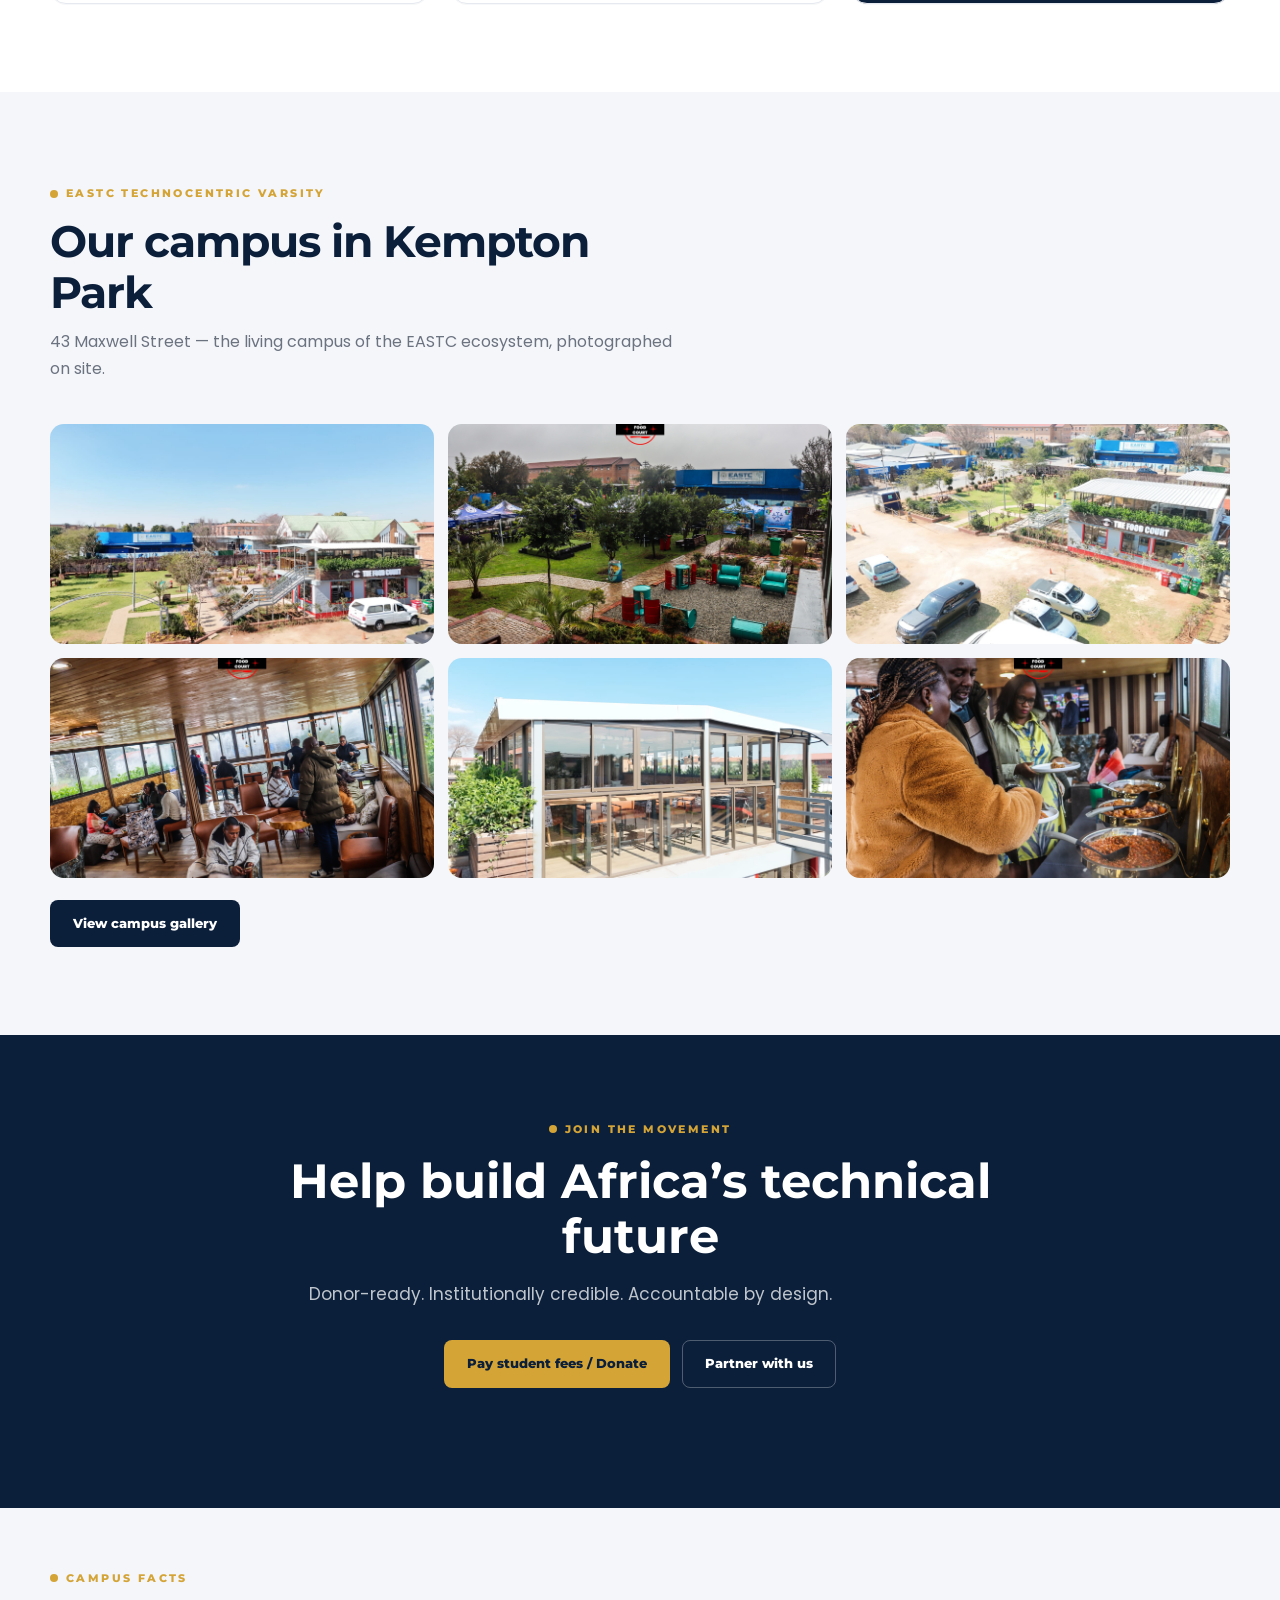
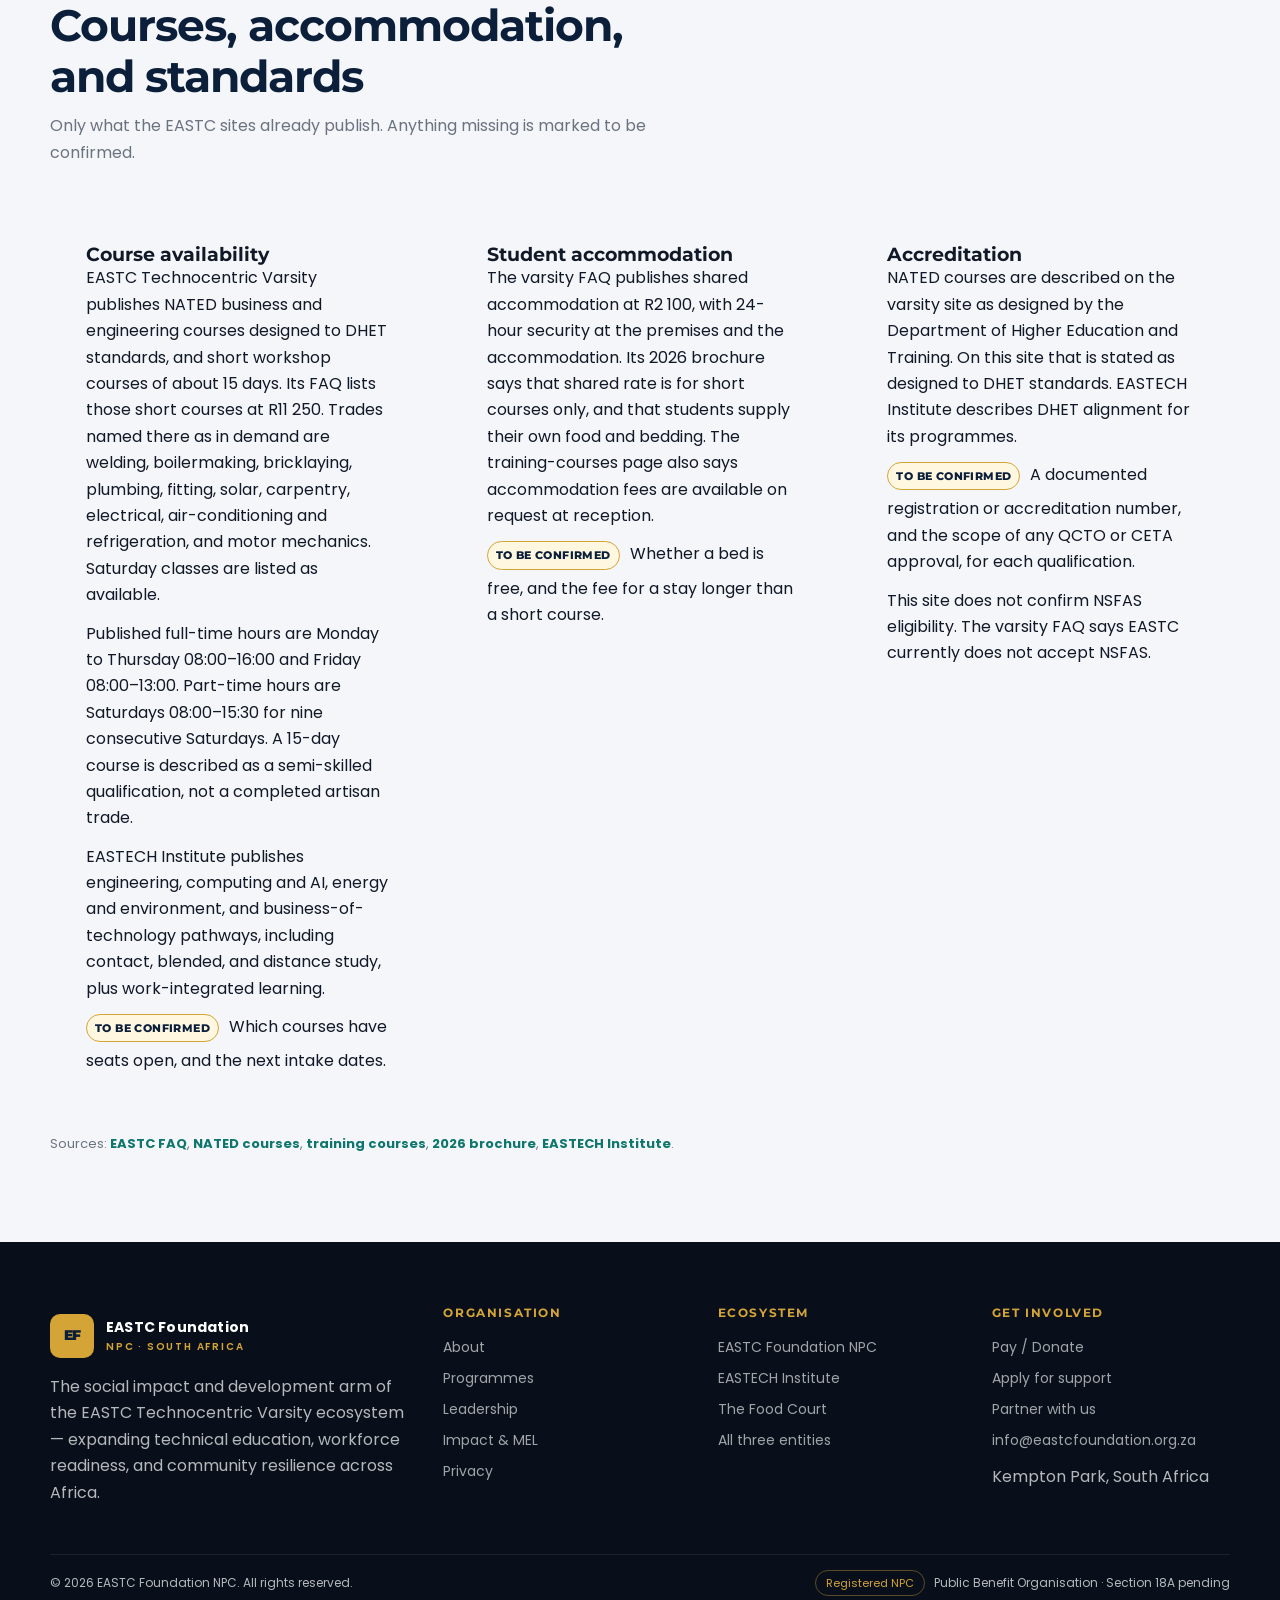
==== commit 370dcdb2: "Add a test-mode Yoco pay flow, staff contact, and campus facts. Student fees and donations stay behi" ====
--- a/index.html
+++ b/index.html
@@ -33,7 +33,7 @@
       <a href="campus.html">Campus</a>
       <a href="newsroom.html">Newsroom</a>
       <a href="contact.html">Contact</a>
-      <a class="btn btn-gold" href="donate.html">Donate</a>
+      <a class="btn btn-gold" href="pay.html">Pay / Donate</a>
     </nav>
   </div>
 </header>
@@ -52,7 +52,7 @@
         <h1>Empowering <em>Africa</em> through technical education</h1>
         <p style="color:rgba(255,255,255,.75);max-width:560px">Scroll the campus. The Foundation is the public-benefit arm of EASTC — scholarships, programmes, and partners.</p>
         <div class="hero-actions" style="margin-top:22px">
-          <a class="btn btn-gold" href="donate.html">Become a donor</a>
+          <a class="btn btn-gold" href="pay.html">Pay / Donate</a>
           <a class="btn btn-ghost" href="programs.html">Explore programmes</a>
         </div>
       </div>
@@ -145,7 +145,7 @@
     <h2 style="font-size:clamp(28px,4vw,48px);margin:12px 0 16px">Help build Africa’s technical future</h2>
     <p>Donor-ready. Institutionally credible. Accountable by design.</p>
     <div class="hero-actions" style="justify-content:center">
-      <a class="btn btn-gold" href="donate.html">Donate now</a>
+      <a class="btn btn-gold" href="pay.html">Pay student fees / Donate</a>
       <a class="btn btn-ghost" href="partners.html">Partner with us</a>
     </div>
   </div>
@@ -178,7 +178,7 @@
     </div>
     <div>
       <h4>Get involved</h4>
-      <a href="donate.html">Donate</a>
+      <a href="pay.html">Pay / Donate</a>
       <a href="apply.html">Apply for support</a>
       <a href="partners.html">Partner with us</a>
       <a href="mailto:info@eastcfoundation.org.za">info@eastcfoundation.org.za</a>
@@ -191,6 +191,7 @@
   </div>
 </footer>
 
+<script src="assets/js/site-config.js"></script>
 <script src="assets/js/site.js"></script>
 <script src="shared/3d.js"></script>
 </body>
--- a/assets/css/site.css
+++ b/assets/css/site.css
@@ -24,6 +24,7 @@
   background: var(--white);
   line-height: 1.65;
   overflow-x: hidden;
+  padding-bottom: 96px;
 }
 img { max-width: 100%; display: block; }
 a { color: inherit; text-decoration: none; }
@@ -212,3 +213,48 @@
   html { scroll-behavior: auto; }
   *, *::before, *::after { transition: none !important; }
 }
+
+section.facts-band { padding: 56px 0 88px; background: var(--gray); }
+.facts-band .panel p + p { margin-top: 12px; }
+.fact-sources { margin-top: 22px; }
+.fact-sources a { color: var(--teal); font-weight: 700; }
+.placeholder-tag {
+  display: inline-block; margin: 0 6px 6px 0; padding: 4px 8px; border-radius: 999px;
+  background: #fff7e0; color: var(--navy); border: 1px solid var(--gold);
+  font-family: "Montserrat", sans-serif; font-size: 11px; font-weight: 800;
+  letter-spacing: .4px; text-transform: uppercase;
+}
+.test-banner {
+  background: #fff7e0; color: var(--navy); border: 2px solid var(--gold);
+  border-radius: 12px; padding: 12px 14px; font-weight: 700;
+}
+.leader-photo {
+  width: 100%; aspect-ratio: 4 / 5; object-fit: cover; background: var(--navy);
+}
+.directory-office { margin-bottom: 22px; }
+.directory-grid { margin-top: 8px; }
+a, button, input, select, textarea { scroll-margin-bottom: 120px; }
+.quick-contact {
+  position: fixed; right: 16px; bottom: 16px; z-index: 40;
+  display: flex; flex-direction: column; gap: 8px;
+}
+.quick-btn {
+  display: flex; flex-direction: column; align-items: flex-start; min-width: 148px;
+  padding: 10px 14px; border-radius: 14px; border: 0; cursor: pointer;
+  font-family: "Montserrat", sans-serif; box-shadow: var(--shadow); text-align: left;
+}
+.quick-btn strong { font-size: 13px; }
+.quick-btn span { font-family: "Poppins", sans-serif; font-size: 12px; font-weight: 500; }
+.quick-call { background: var(--navy); color: #fff; }
+.quick-wa { background: var(--teal); color: #fff; }
+.quick-wa[aria-disabled="true"] { background: var(--gray-mid); color: var(--navy); cursor: not-allowed; }
+.funding-list { display: grid; gap: 10px; margin-top: 14px; }
+.funding-list a {
+  display: block; padding: 12px 14px; border-radius: 12px; background: #fff;
+  border: 1px solid var(--gray-mid); color: var(--navy); font-weight: 700;
+}
+.funding-list a:hover { border-color: var(--gold); }
+@media (max-width: 980px) {
+  .quick-contact { left: 16px; right: 16px; flex-direction: row; }
+  .quick-btn { flex: 1; min-width: 0; }
+}
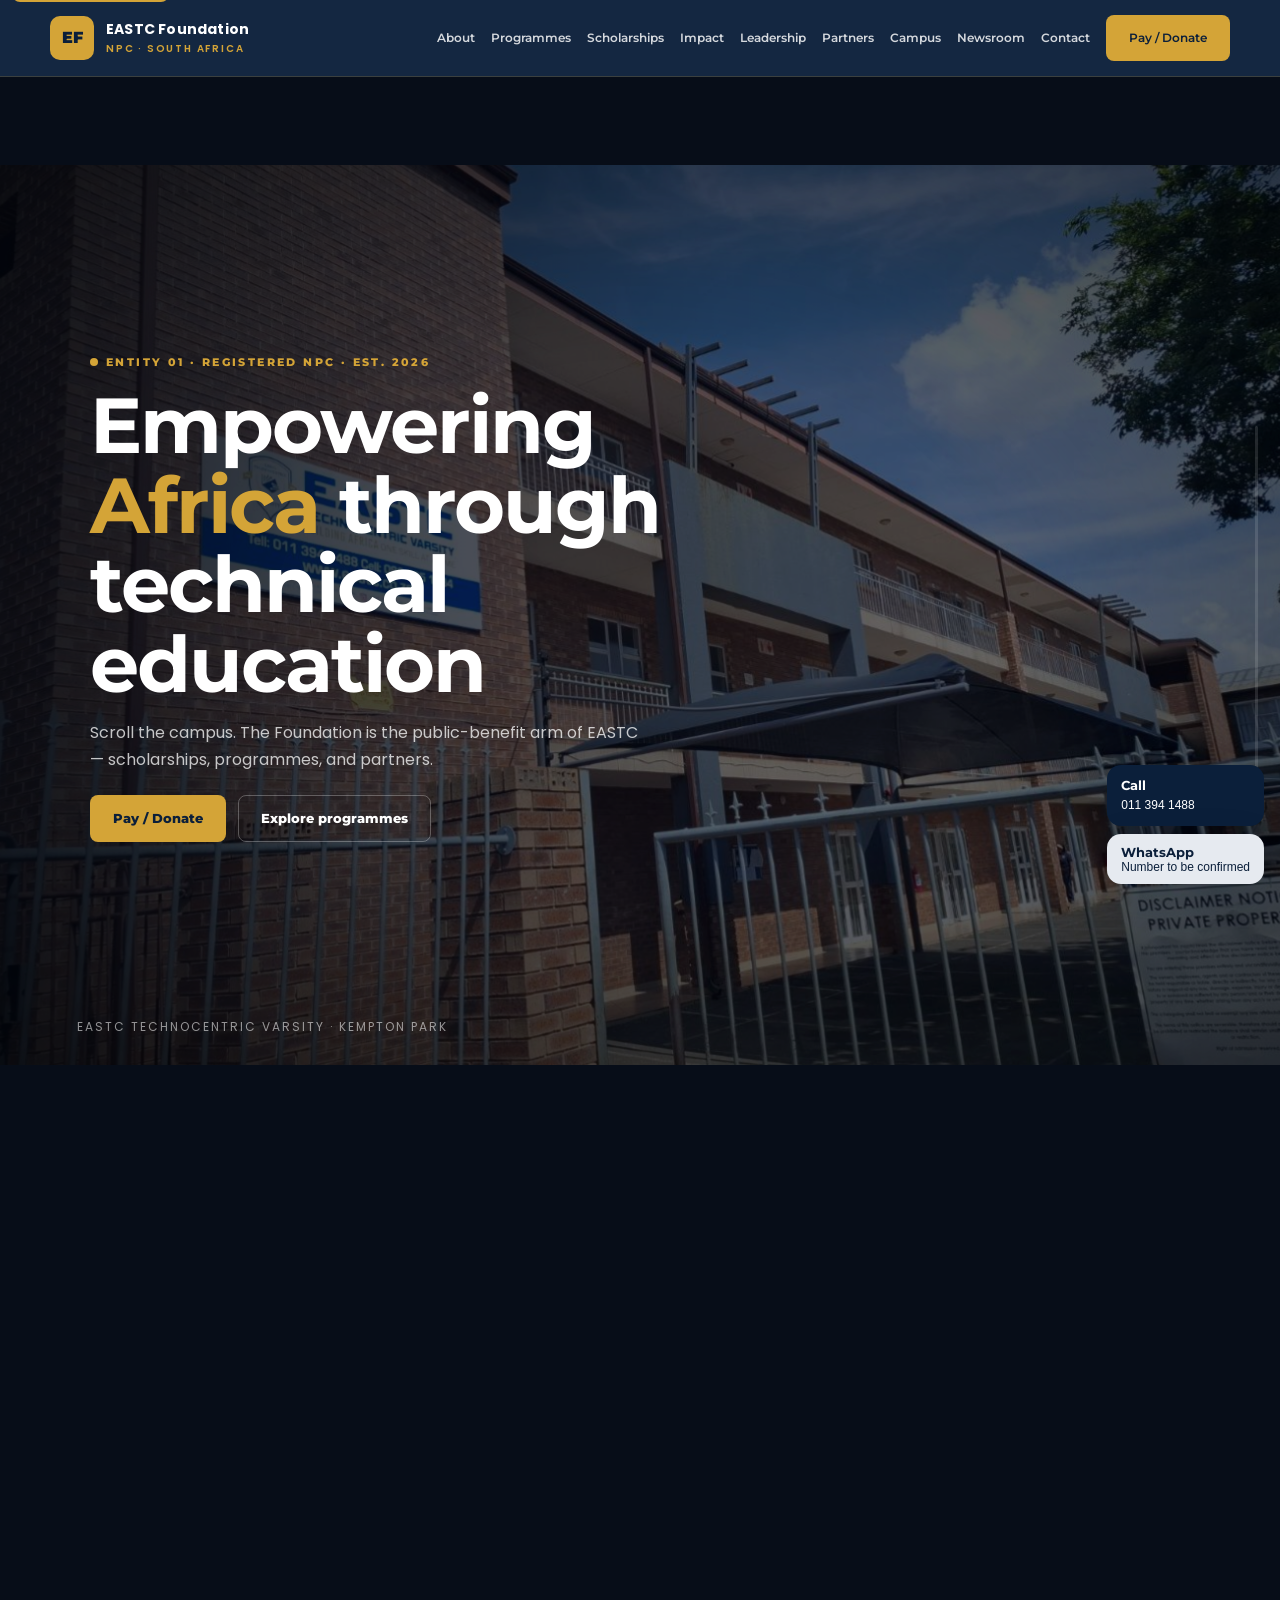
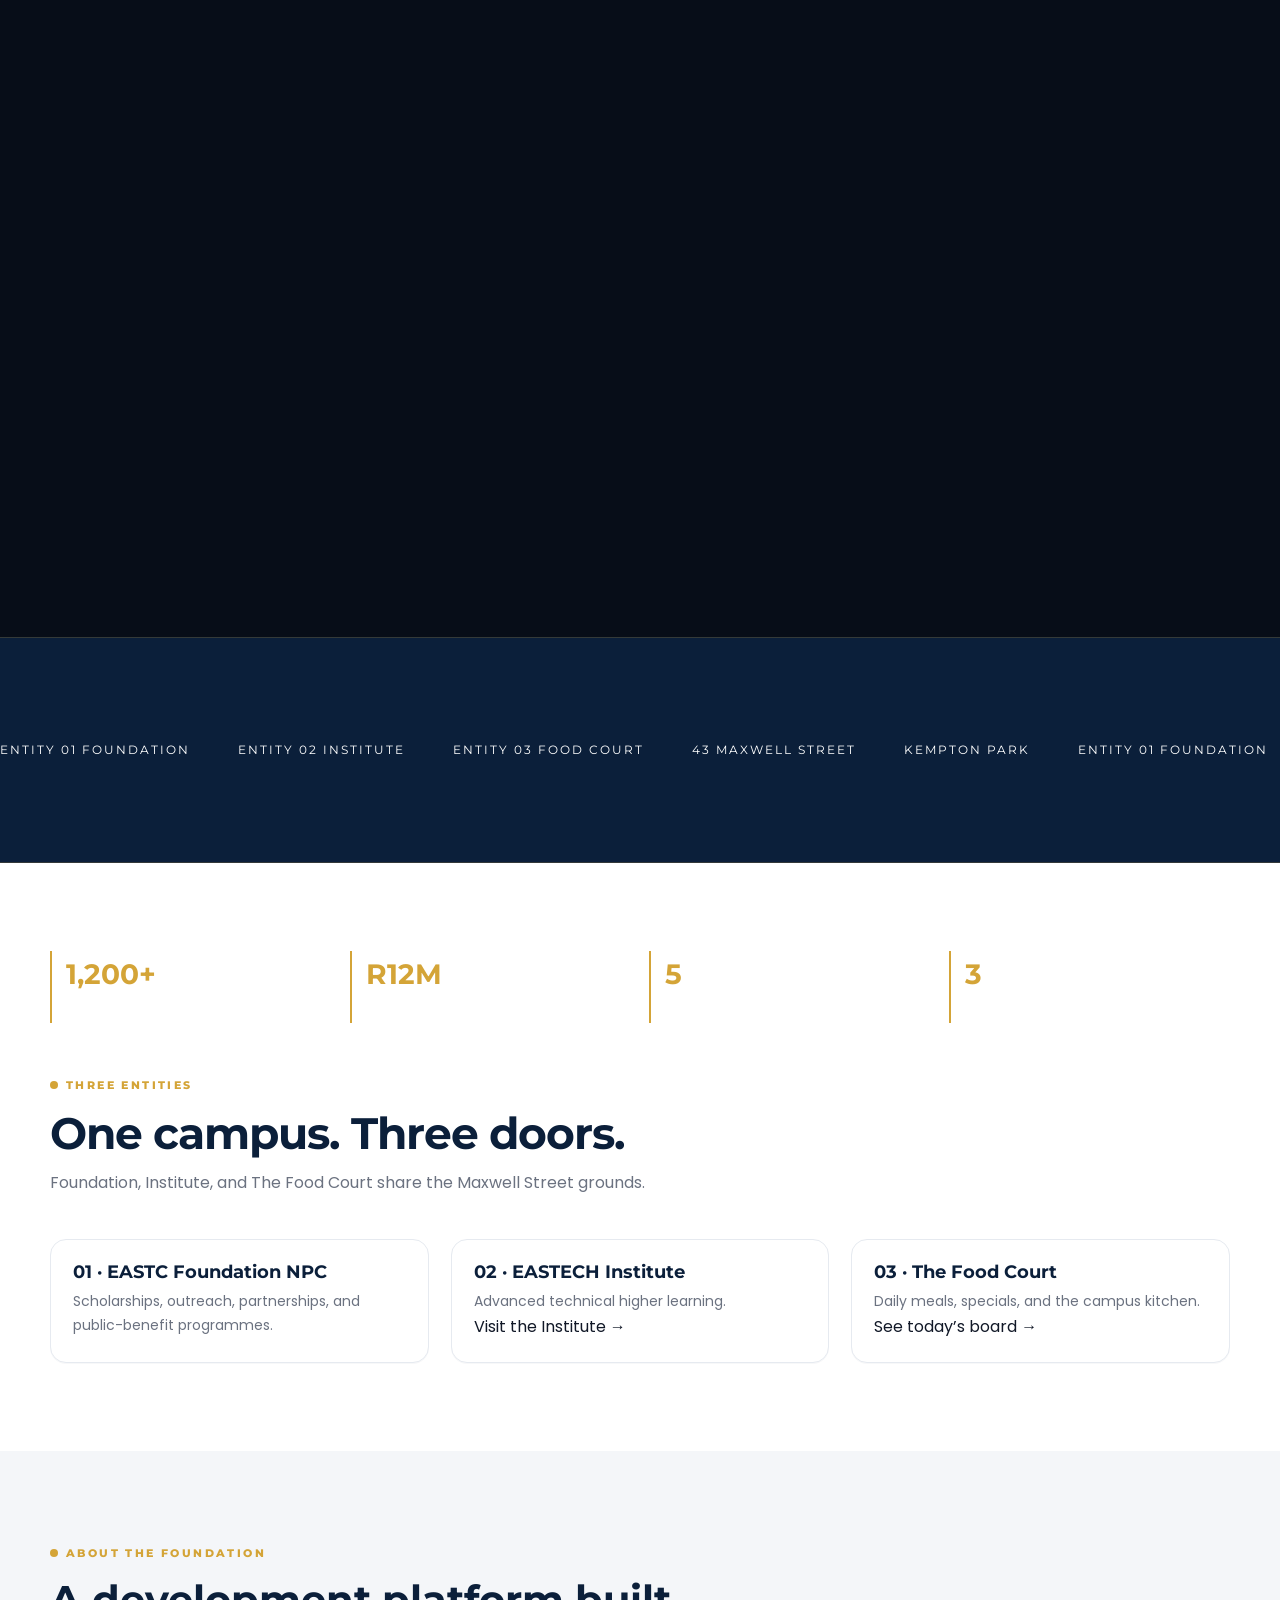
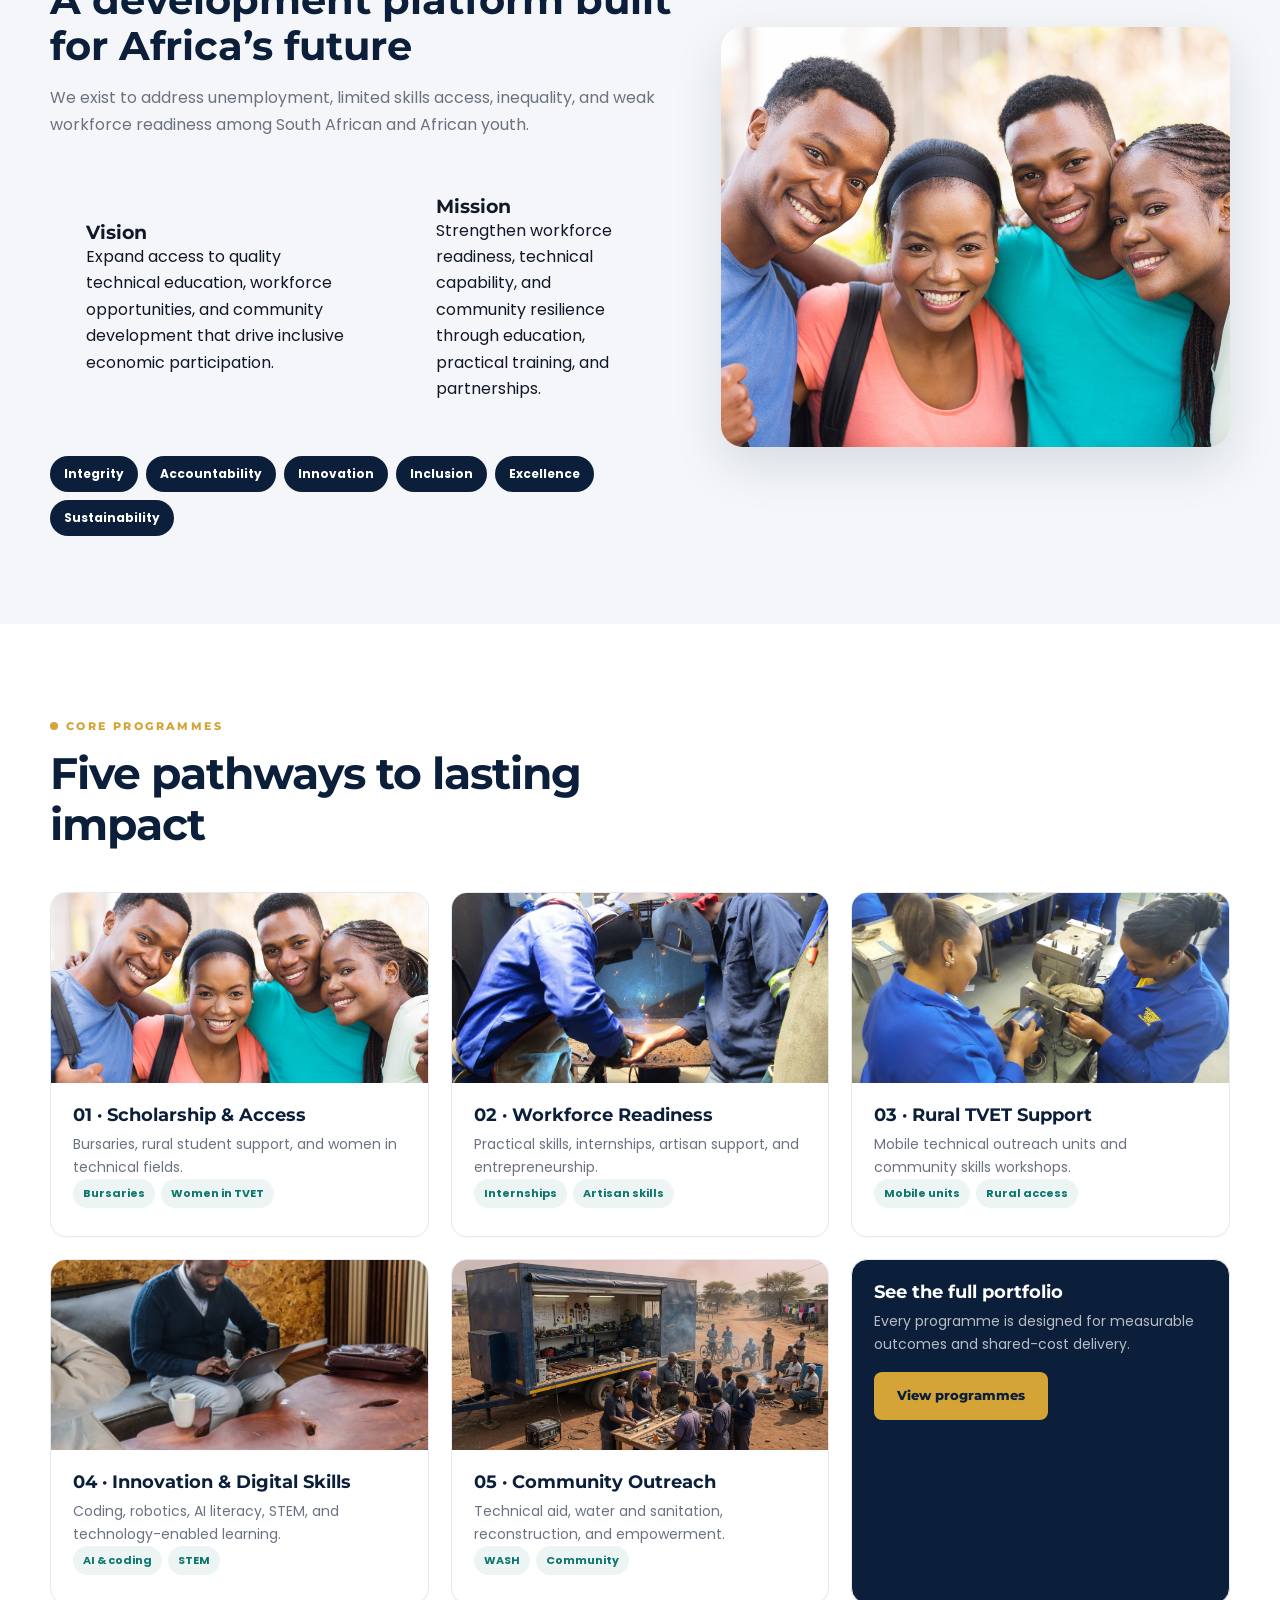
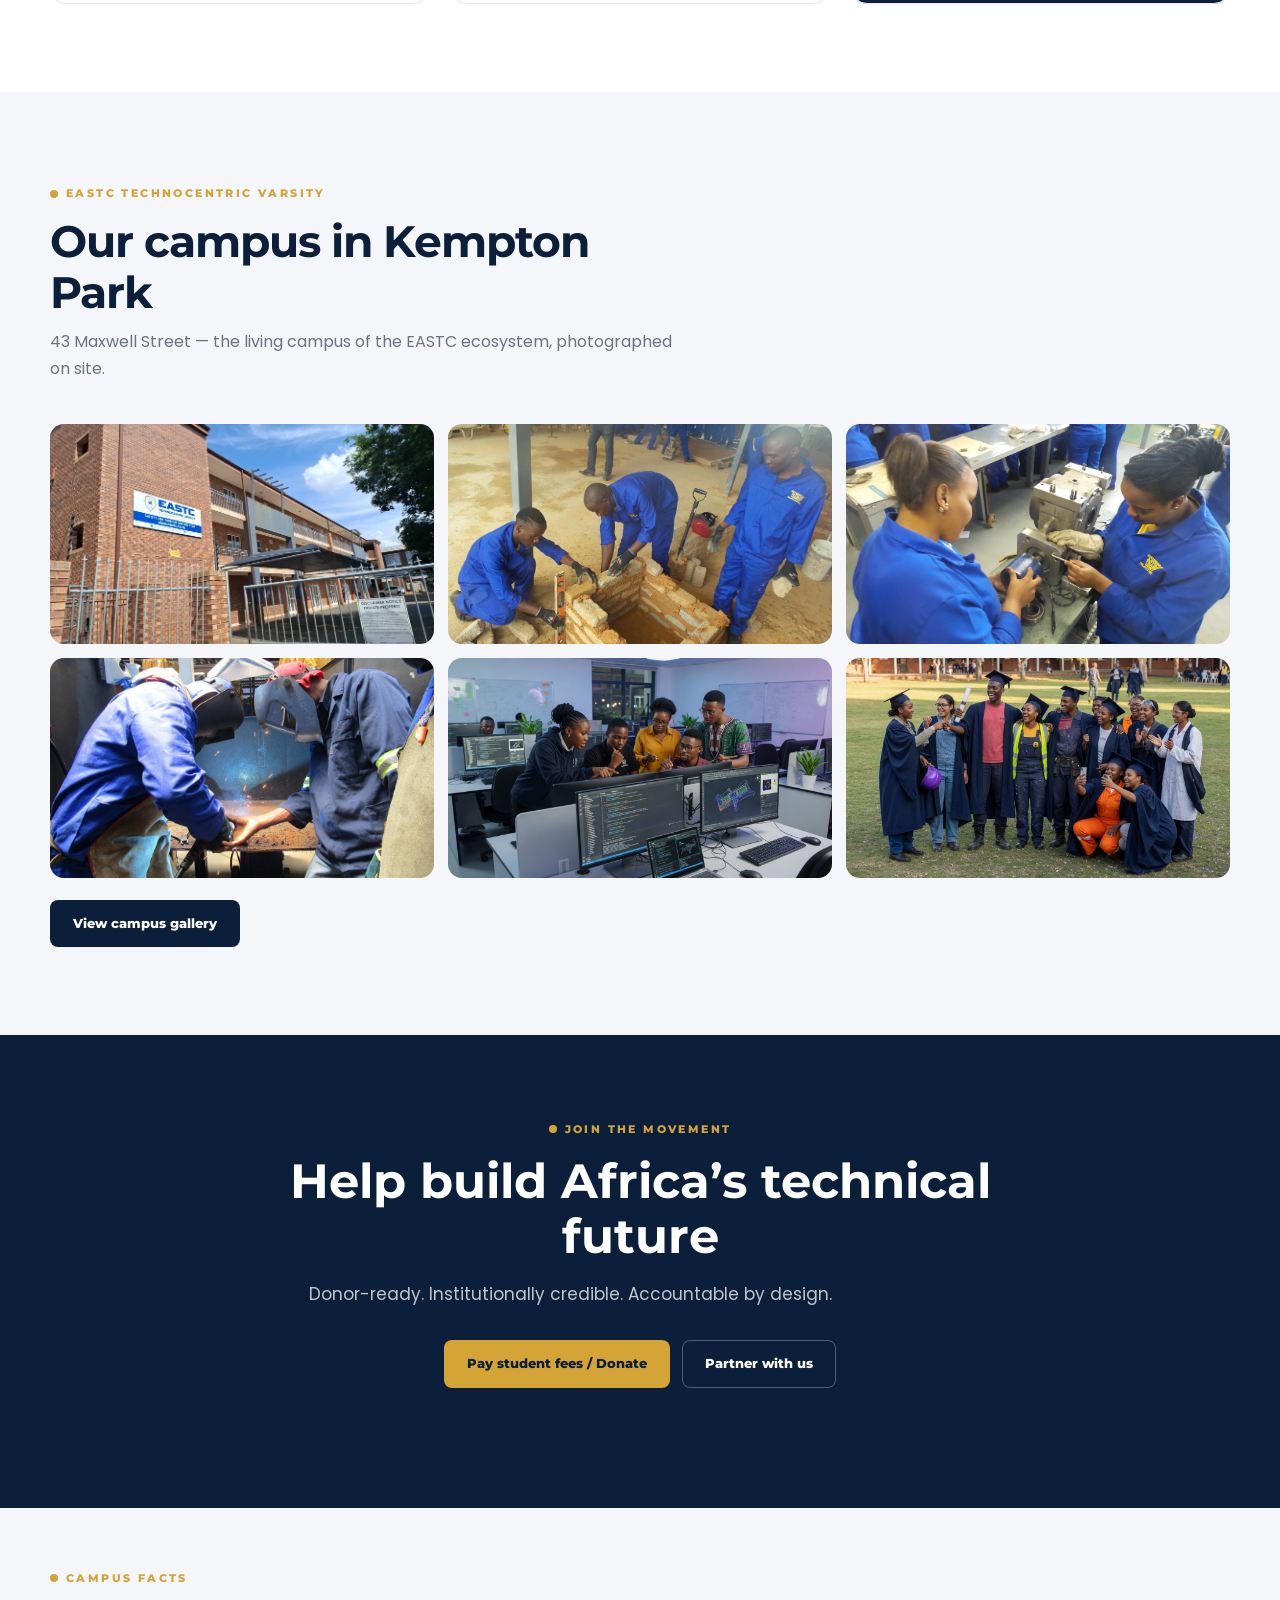
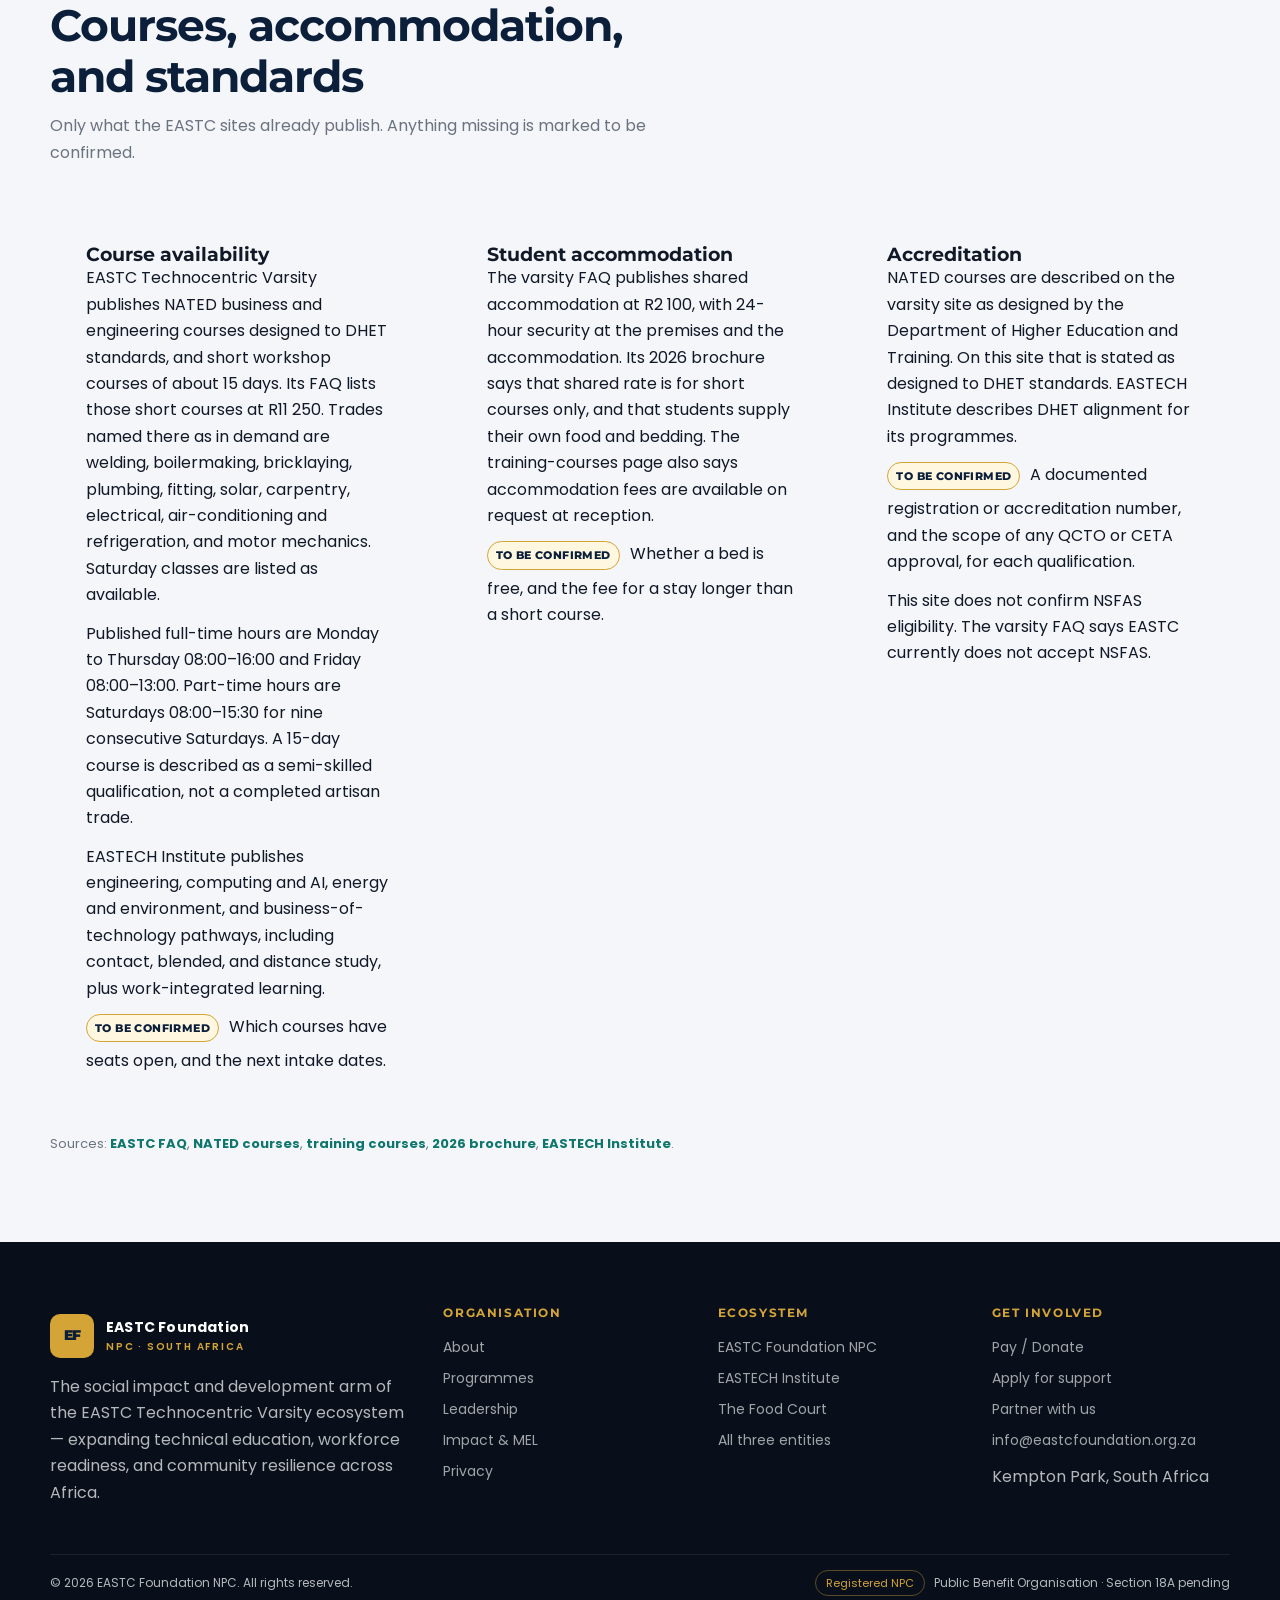
==== commit e510a9a4: "Remove Food Court photos from the Foundation site. Replace the pavilion, yard, welcome-sign, and mea" ====
--- a/index.html
+++ b/index.html
@@ -42,7 +42,7 @@
 <section class="scroll-pin scene-root" data-scroll-pin style="height:240vh">
   <div class="sticky">
     <div class="world" data-world>
-      <div class="layer ken" data-layer data-hero-slides="assets/img/campus-wide.jpg,assets/img/campus-courtyard.jpg,assets/img/campus-sky.jpg" style="background-image:url('assets/img/campus-wide.jpg')"></div>
+      <div class="layer ken" data-layer data-hero-slides="assets/img/eastc/nated-building.jpg,assets/img/eastc/welding.jpg,assets/img/eastc/workshop-students.jpg" style="background-image:url('assets/img/eastc/nated-building.jpg')"></div>
     </div>
     <div class="vignette"></div>
     <div class="progress-rail"><span data-rail></span></div>
@@ -102,7 +102,7 @@
         <span class="chip">Integrity</span><span class="chip">Accountability</span><span class="chip">Innovation</span><span class="chip">Inclusion</span><span class="chip">Excellence</span><span class="chip">Sustainability</span>
       </div>
     </div>
-    <img class="photo" src="assets/img/campus-people.jpg" alt="Technical education student" loading="lazy">
+    <img class="photo" src="assets/img/eastc/workshop-students.jpg" alt="EASTC students in a workshop" loading="lazy">
   </div>
 </section>
 <section>
@@ -112,11 +112,11 @@
       <h2>Five pathways to lasting impact</h2>
     </div>
     <div class="grid-3">
-      <article class="card"><img src="assets/img/campus-people.jpg" alt="EASTC Technocentric Varsity campus" loading="lazy"><div class="card-body"><h3>01 · Scholarship &amp; Access</h3><p>Bursaries, rural student support, and women in technical fields.</p><span class="tag">Bursaries</span><span class="tag">Women in TVET</span></div></article>
-      <article class="card"><img src="assets/img/student-lounge.jpg" alt="EASTC Technocentric Varsity campus" loading="lazy"><div class="card-body"><h3>02 · Workforce Readiness</h3><p>Practical skills, internships, artisan support, and entrepreneurship.</p><span class="tag">Internships</span><span class="tag">Artisan skills</span></div></article>
-      <article class="card"><img src="assets/img/campus-courtyard.jpg" alt="EASTC Technocentric Varsity campus" loading="lazy"><div class="card-body"><h3>03 · Rural TVET Support</h3><p>Mobile technical outreach units and community skills workshops.</p><span class="tag">Mobile units</span><span class="tag">Rural access</span></div></article>
+      <article class="card"><img src="assets/img/eastc/workshop-students.jpg" alt="EASTC students in a workshop" loading="lazy"><div class="card-body"><h3>01 · Scholarship &amp; Access</h3><p>Bursaries, rural student support, and women in technical fields.</p><span class="tag">Bursaries</span><span class="tag">Women in TVET</span></div></article>
+      <article class="card"><img src="assets/img/eastc/welding.jpg" alt="Welding training at EASTC" loading="lazy"><div class="card-body"><h3>02 · Workforce Readiness</h3><p>Practical skills, internships, artisan support, and entrepreneurship.</p><span class="tag">Internships</span><span class="tag">Artisan skills</span></div></article>
+      <article class="card"><img src="assets/img/eastc/practical-training.jpg" alt="Practical training at EASTC" loading="lazy"><div class="card-body"><h3>03 · Rural TVET Support</h3><p>Mobile technical outreach units and community skills workshops.</p><span class="tag">Mobile units</span><span class="tag">Rural access</span></div></article>
       <article class="card"><img src="assets/img/study.jpg" alt="EASTC Technocentric Varsity campus" loading="lazy"><div class="card-body"><h3>04 · Innovation &amp; Digital Skills</h3><p>Coding, robotics, AI literacy, STEM, and technology-enabled learning.</p><span class="tag">AI &amp; coding</span><span class="tag">STEM</span></div></article>
-      <article class="card"><img src="assets/img/campus-sky.jpg" alt="EASTC Technocentric Varsity campus" loading="lazy"><div class="card-body"><h3>05 · Community Outreach</h3><p>Technical aid, water and sanitation, reconstruction, and empowerment.</p><span class="tag">WASH</span><span class="tag">Community</span></div></article>
+      <article class="card"><img src="assets/img/outreach.jpg" alt="Community outreach" loading="lazy"><div class="card-body"><h3>05 · Community Outreach</h3><p>Technical aid, water and sanitation, reconstruction, and empowerment.</p><span class="tag">WASH</span><span class="tag">Community</span></div></article>
       <article class="card" style="background:var(--navy);color:#fff"><div class="card-body"><h3 style="color:#fff">See the full portfolio</h3><p style="color:rgba(255,255,255,.7)">Every programme is designed for measurable outcomes and shared-cost delivery.</p><a class="btn btn-gold" href="programs.html" style="margin-top:16px">View programmes</a></div></article>
     </div>
   </div>
@@ -129,12 +129,12 @@
       <p>43 Maxwell Street — the living campus of the EASTC ecosystem, photographed on site.</p>
     </div>
     <div class="gallery">
-      <img src="assets/img/campus-wide.jpg" alt="EASTC campus with Food Court and blue EASTC hall" loading="lazy">
-      <img src="assets/img/campus-courtyard.jpg" alt="Campus courtyard and EASTC Technocentric Varsity building" loading="lazy">
-      <img src="assets/img/campus-aerial.jpg" alt="Aerial view of campus gardens and Food Court" loading="lazy">
-      <img src="assets/img/student-lounge.jpg" alt="Student lounge at The Food Court" loading="lazy">
-      <img src="assets/img/campus-building.jpg" alt="Glass campus building" loading="lazy">
-      <img src="assets/img/campus-people.jpg" alt="Community on campus" loading="lazy">
+      <img src="assets/img/eastc/nated-building.jpg" alt="EASTC Technocentric Varsity brick building" loading="lazy">
+      <img src="assets/img/eastc/classroom.jpg" alt="EASTC classroom" loading="lazy">
+      <img src="assets/img/eastc/practical-training.jpg" alt="Practical training at EASTC" loading="lazy">
+      <img src="assets/img/eastc/welding.jpg" alt="Welding training at EASTC" loading="lazy">
+      <img src="assets/img/eastc/electronics-lab.jpg" alt="Electronics training at EASTC" loading="lazy">
+      <img src="assets/img/graduates.jpg" alt="EASTC graduates" loading="lazy">
     </div>
     <p style="margin-top:22px"><a class="btn btn-navy" href="campus.html">View campus gallery</a></p>
   </div>
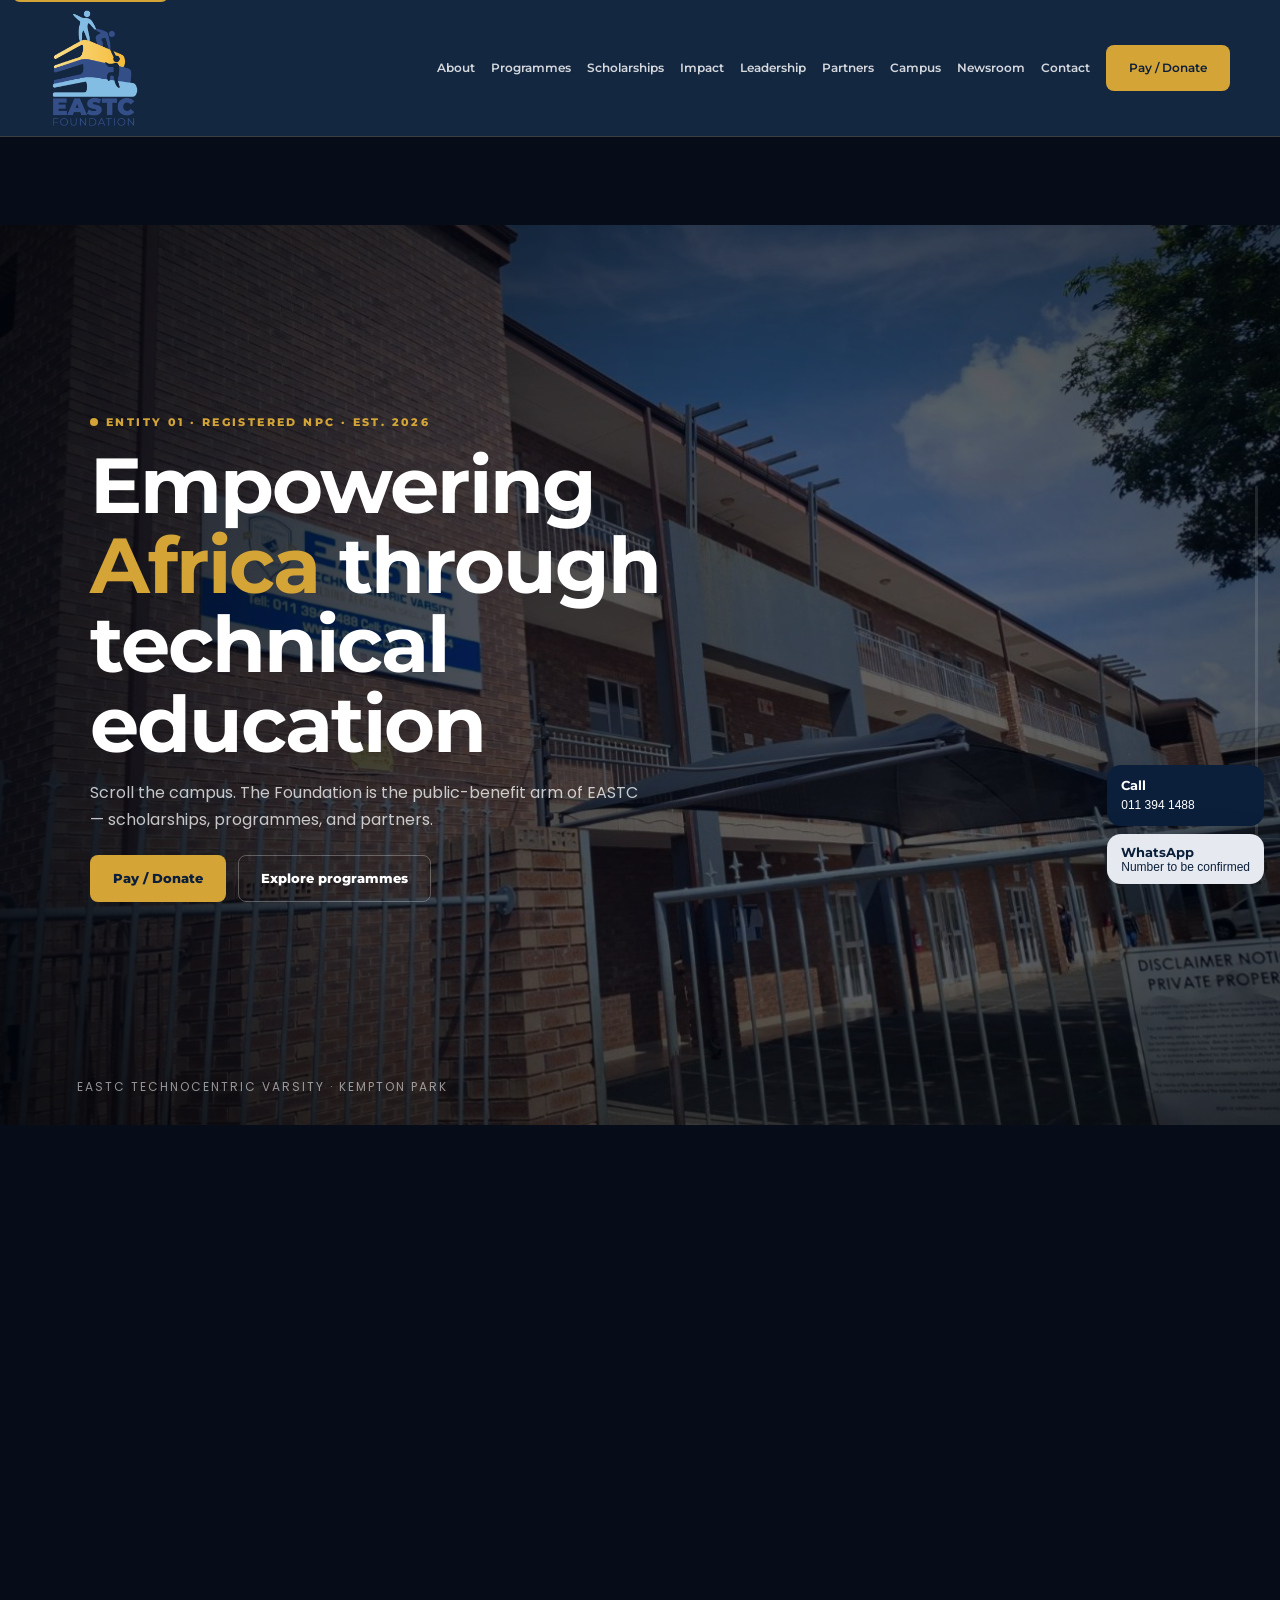
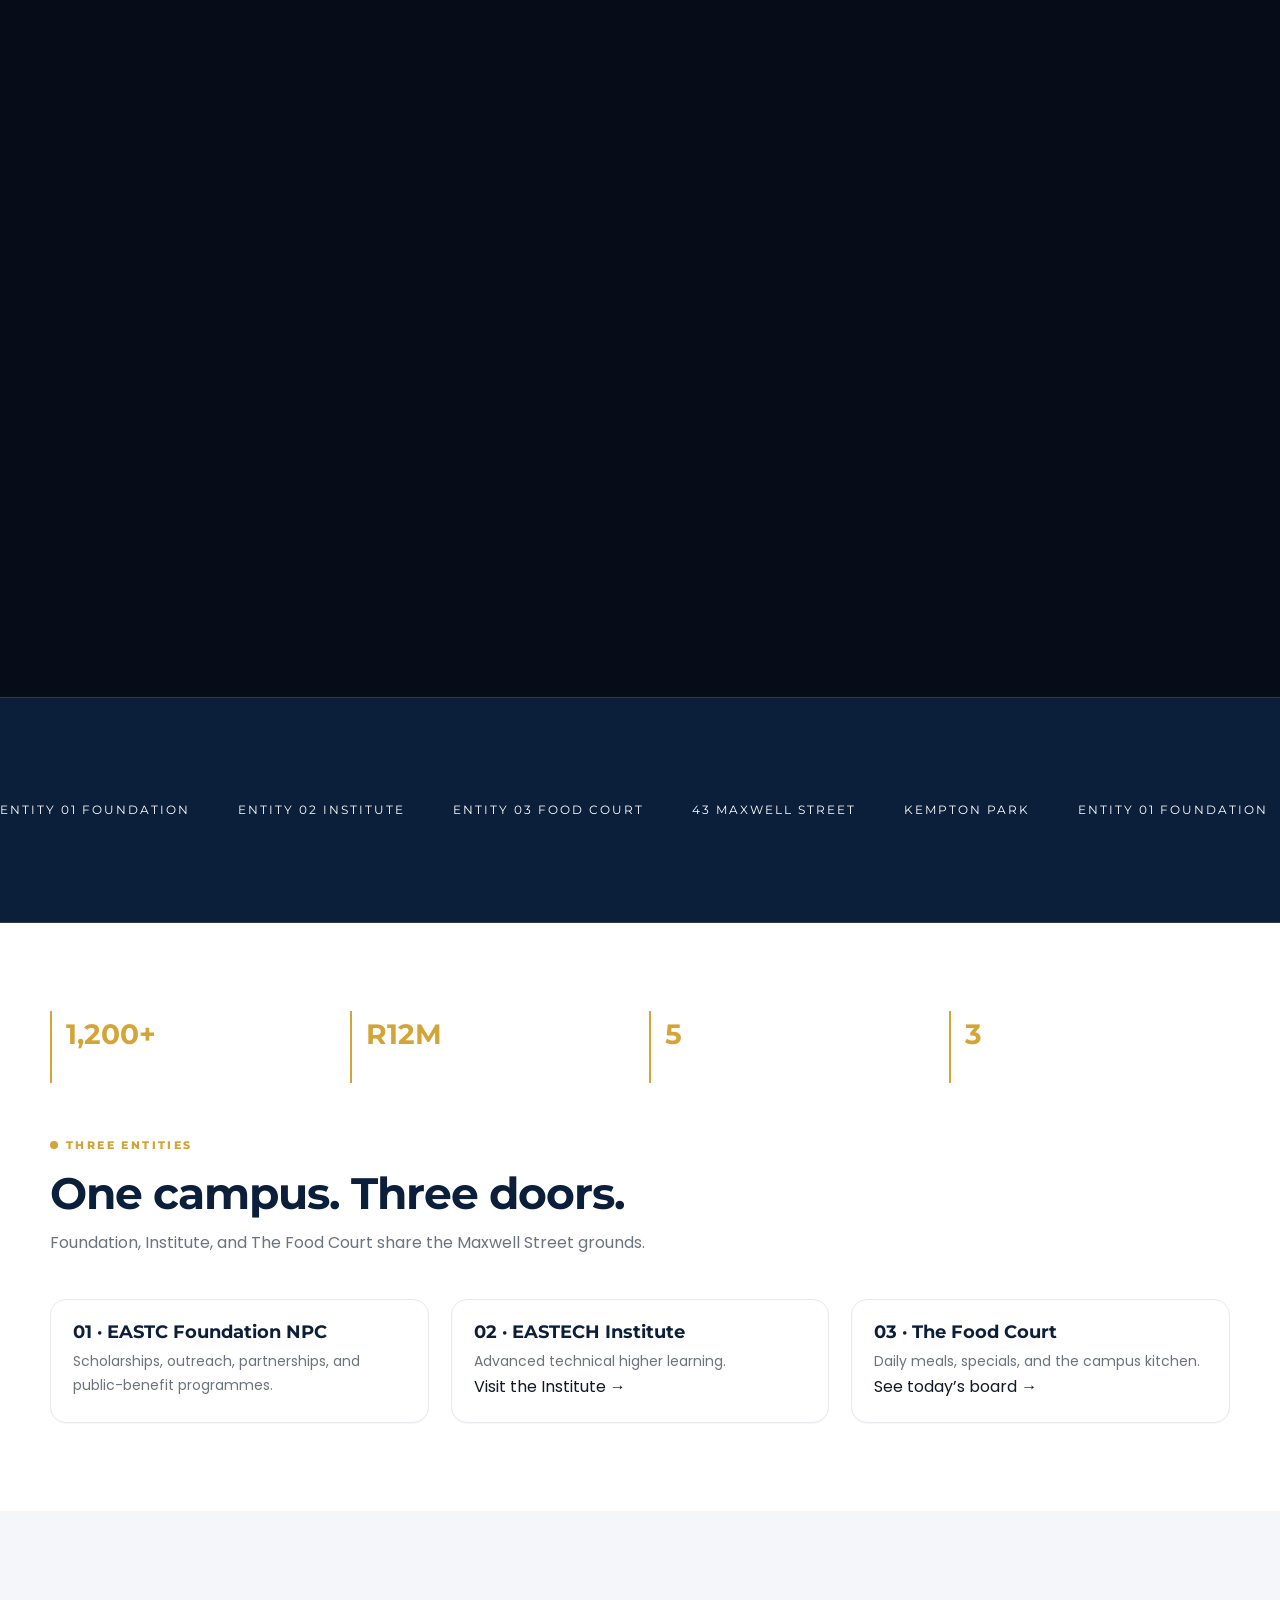
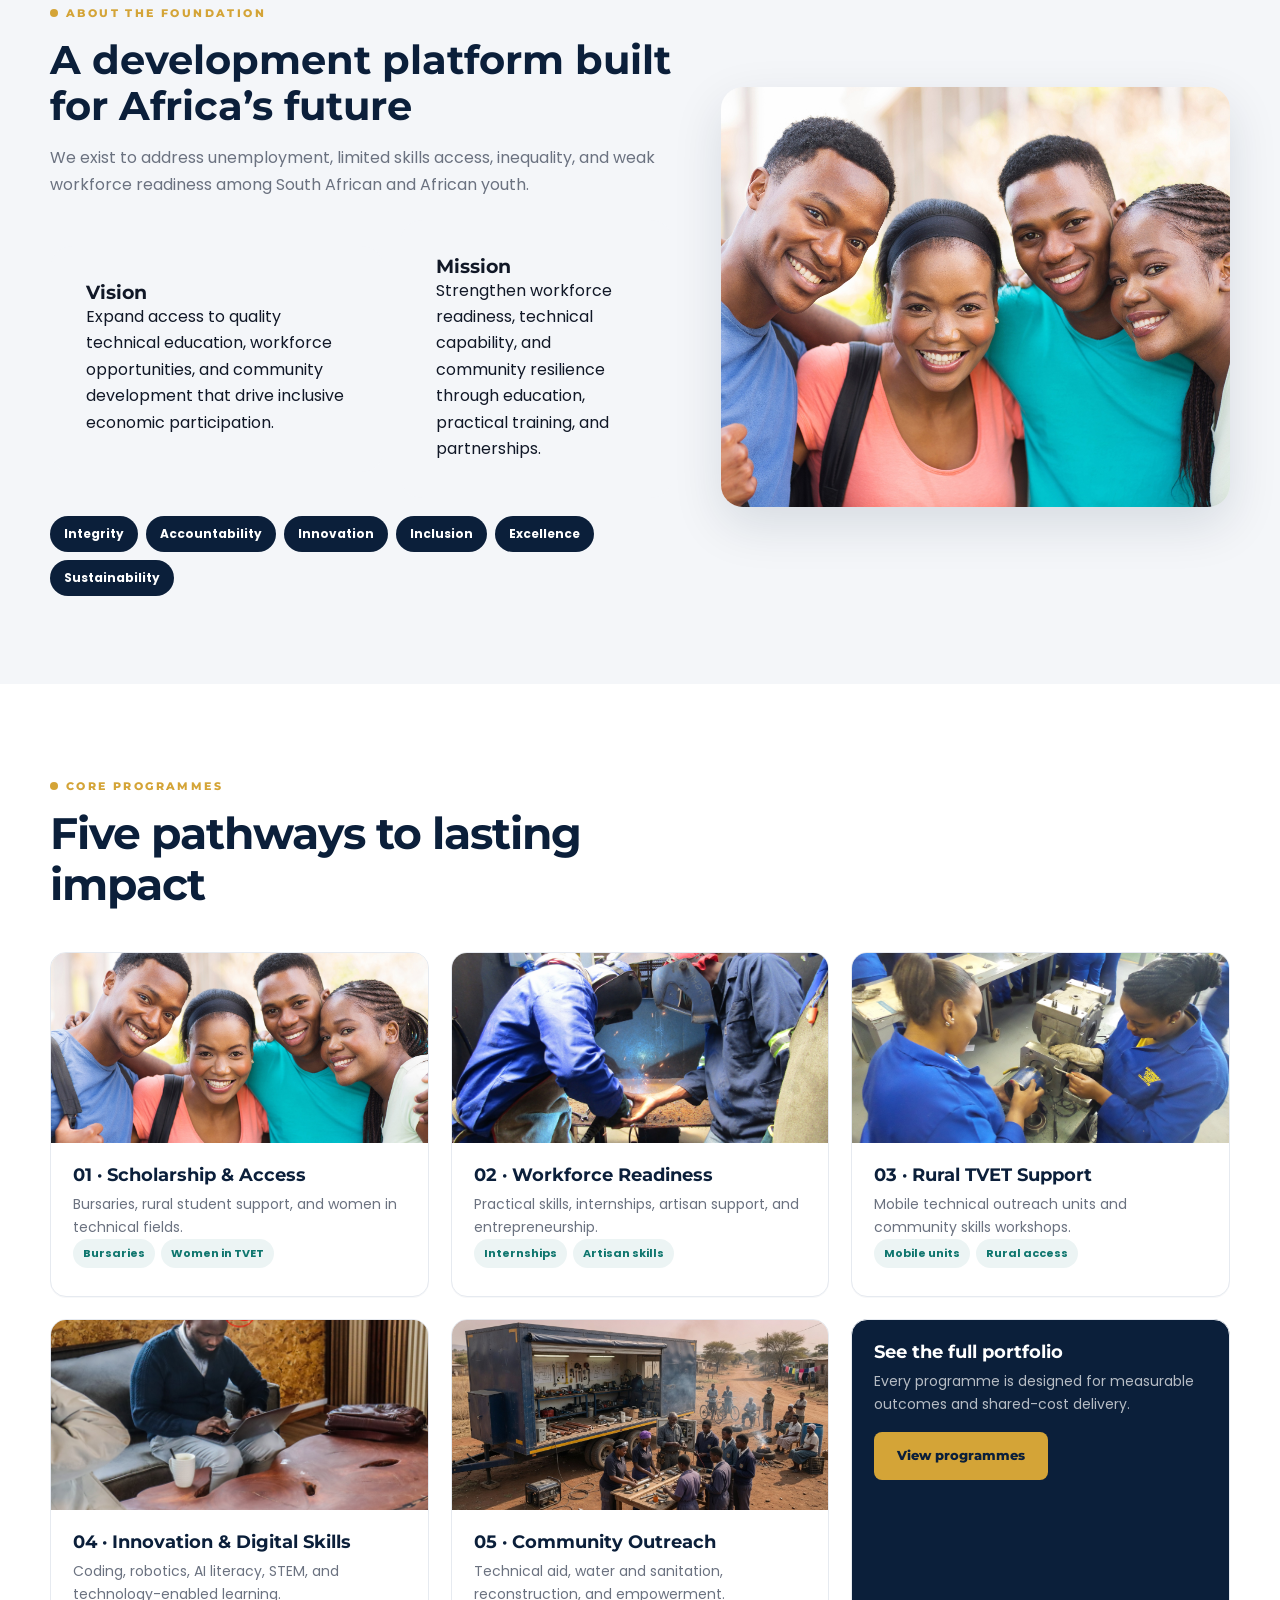
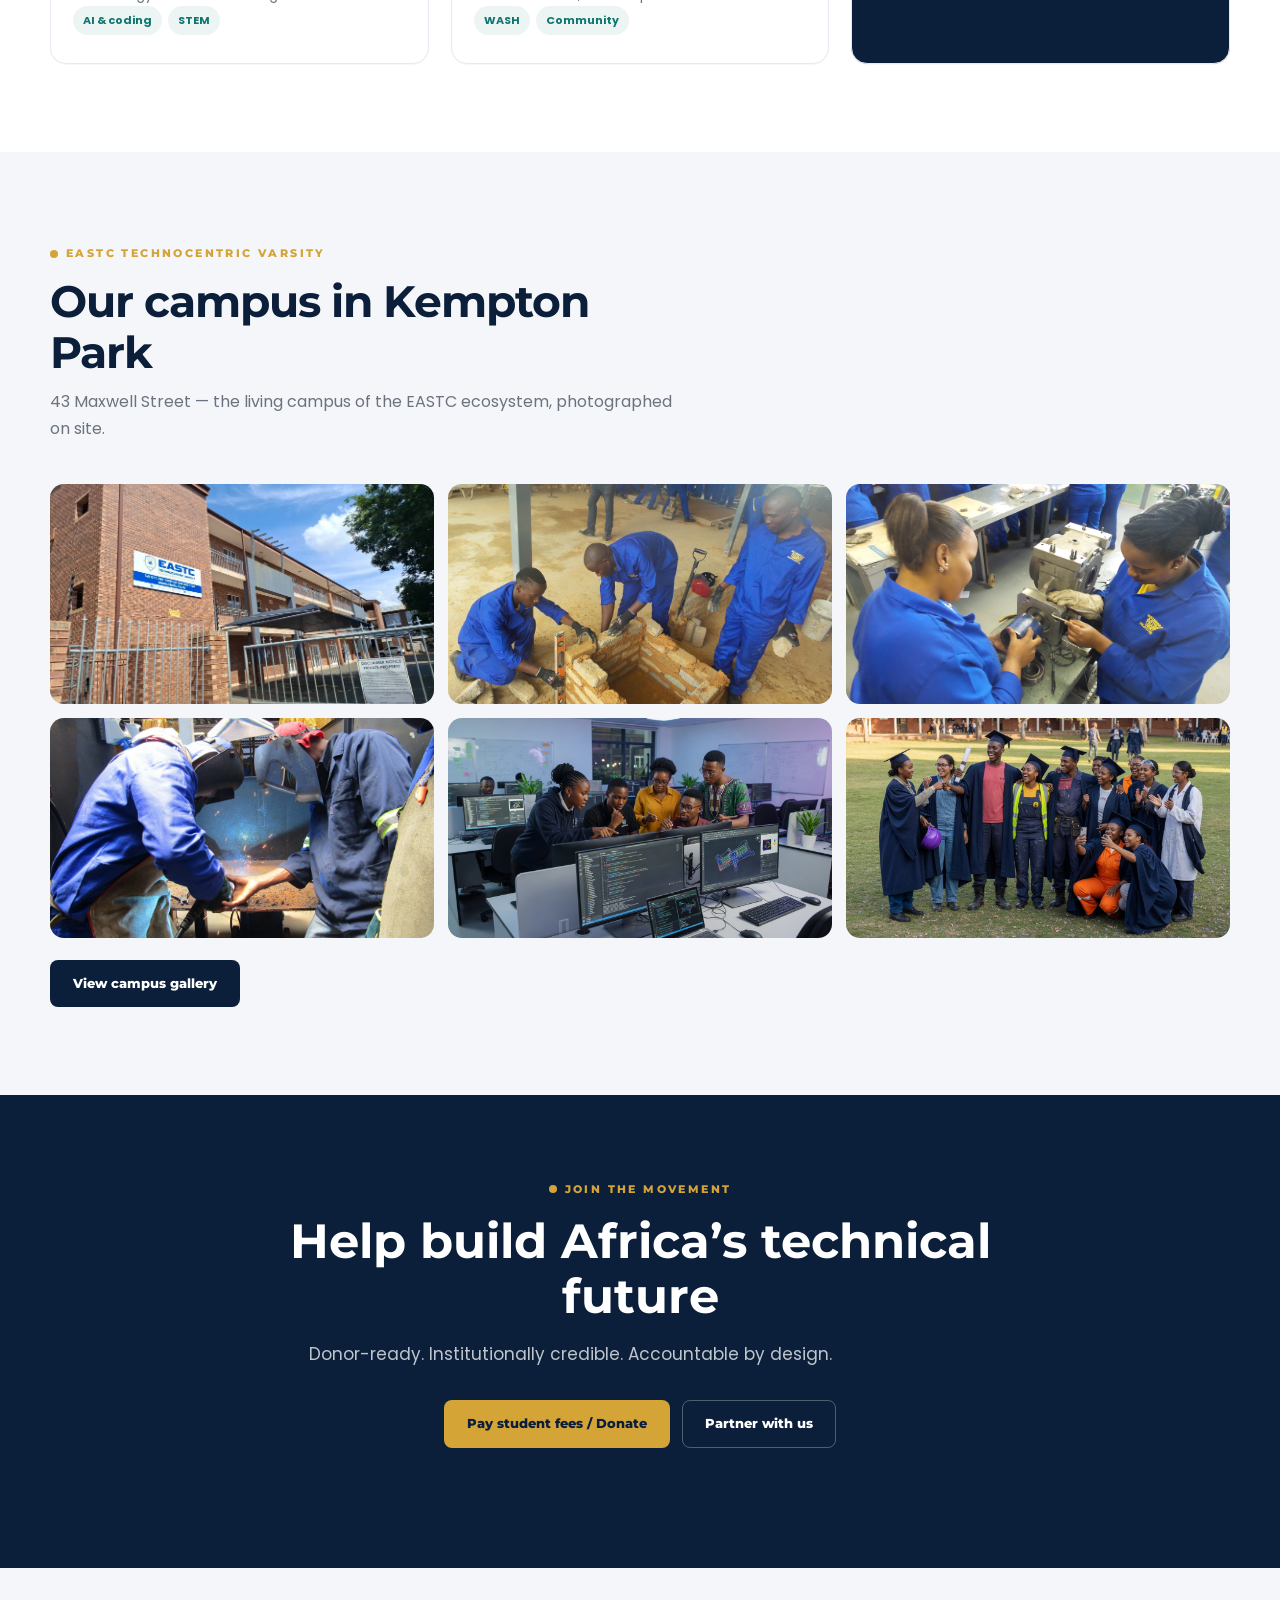
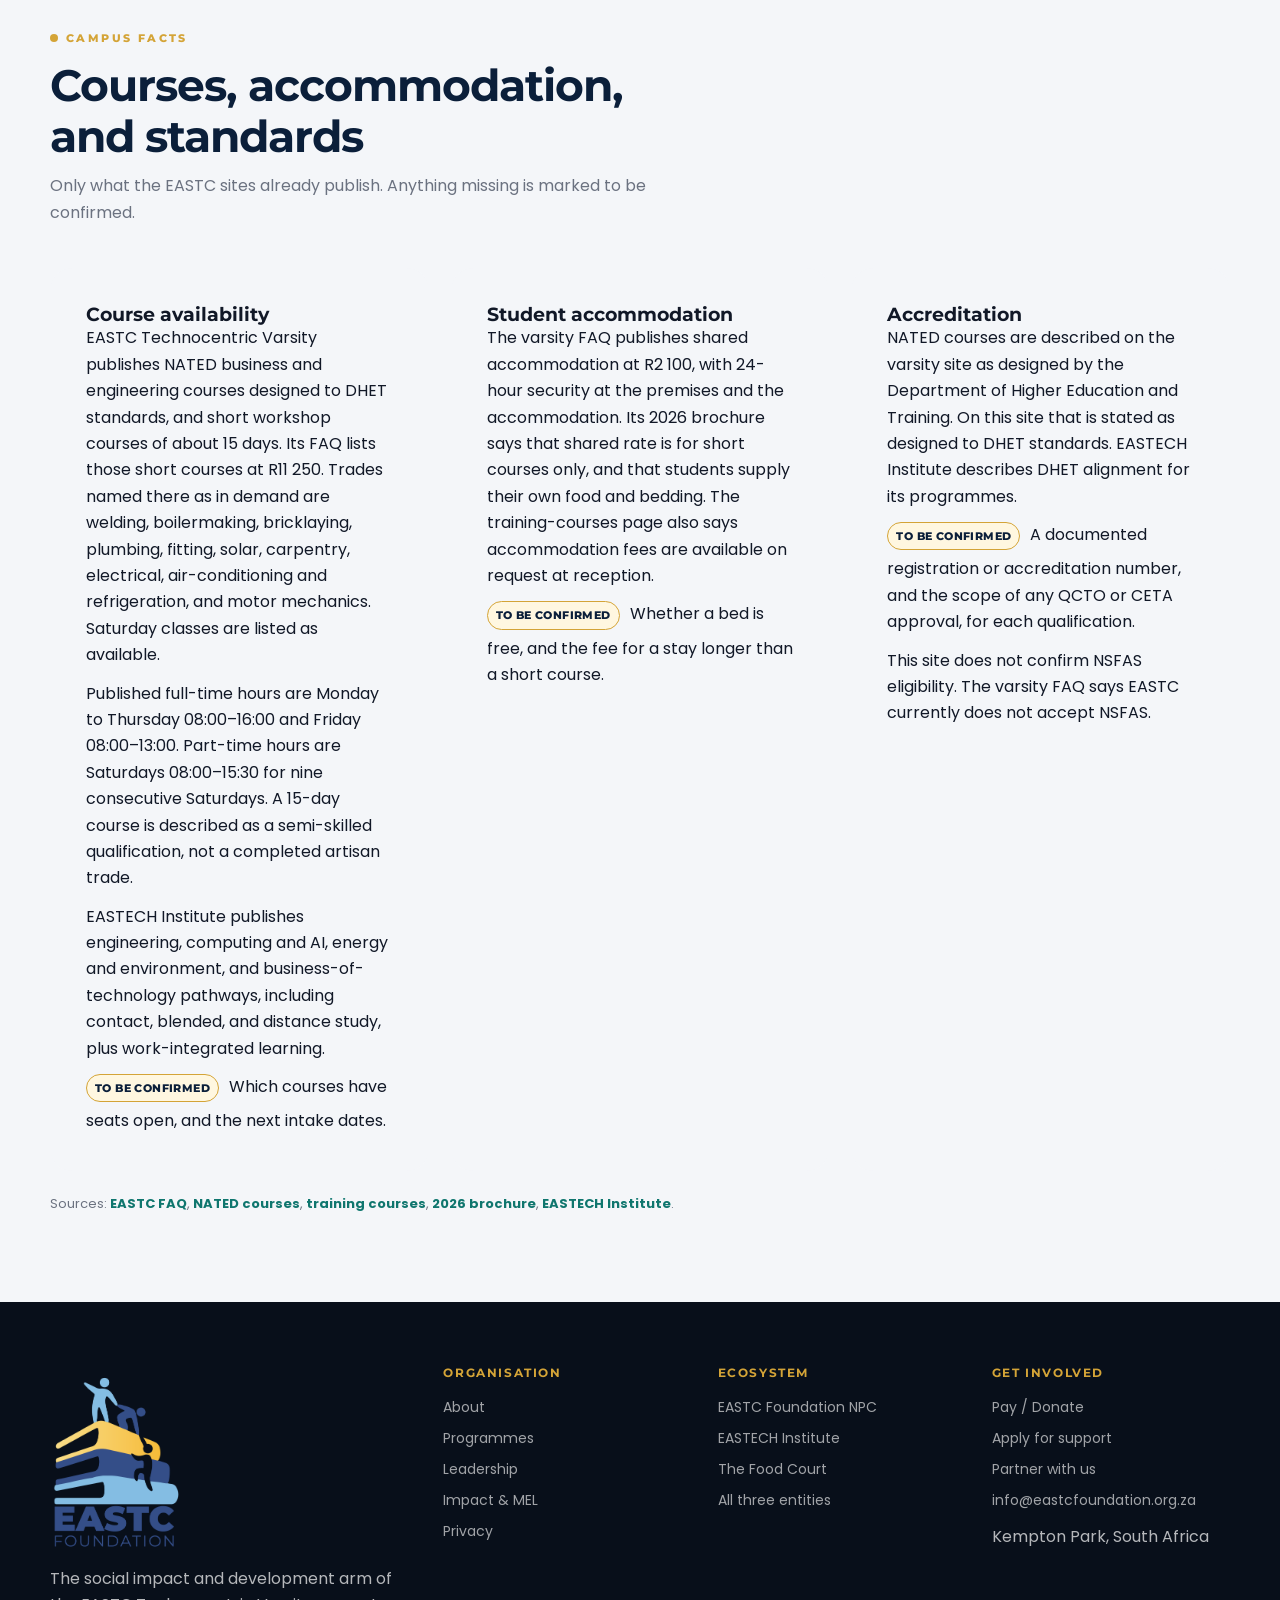
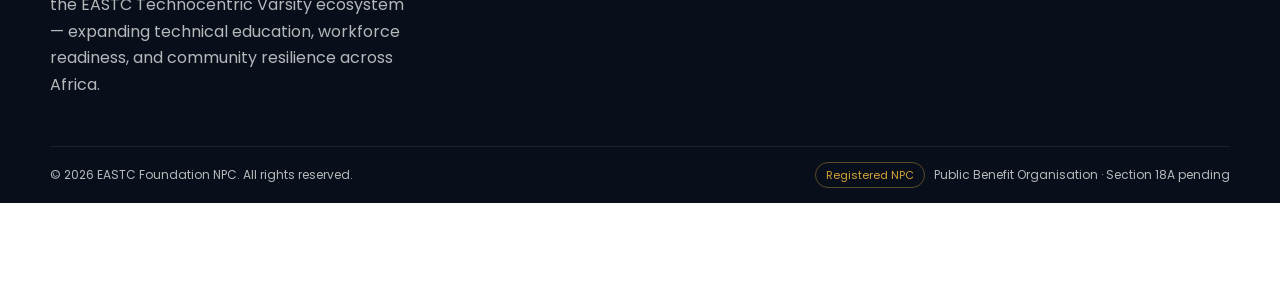
==== commit 3da26281: "Use the original EASTC Foundation logo in the header, footer, and favicon. The portrait mark keeps i" ====
--- a/index.html
+++ b/index.html
@@ -8,7 +8,7 @@
 <link rel="preconnect" href="https://fonts.googleapis.com">
 <link rel="preconnect" href="https://fonts.gstatic.com" crossorigin>
 <link href="https://fonts.googleapis.com/css2?family=Montserrat:wght@500;600;700;800;900&family=Poppins:wght@400;500;600;700&display=swap" rel="stylesheet">
-<link rel="icon" type="image/svg+xml" href="assets/img/favicon.svg">
+<link rel="icon" type="image/png" href="assets/img/favicon.png">
 <link rel="stylesheet" href="assets/css/site.css">
 <link rel="stylesheet" href="shared/3d.css">
 </head>
@@ -19,8 +19,7 @@
 <header class="nav">
   <div class="wrap nav-inner">
     <a class="brand" href="index.html">
-      <div class="mark">EF</div>
-      <div><strong>EASTC Foundation</strong><span>NPC · South Africa</span></div>
+      <img class="brand-logo" src="assets/img/eastc-foundation-logo.png" alt="EASTC Foundation">
     </a>
     <button class="menu-btn" aria-label="Menu">☰</button>
     <nav class="nav-links">
@@ -156,8 +155,7 @@
   <div class="wrap foot-grid">
     <div>
       <a class="brand" href="index.html" style="margin-bottom:16px;display:inline-flex">
-        <div class="mark">EF</div>
-        <div><strong>EASTC Foundation</strong><span>NPC · South Africa</span></div>
+        <img class="brand-logo" src="assets/img/eastc-foundation-logo.png" alt="EASTC Foundation">
       </a>
       <p>The social impact and development arm of the EASTC Technocentric Varsity ecosystem — expanding technical education, workforce readiness, and community resilience across Africa.</p>
     </div>
--- a/assets/css/site.css
+++ b/assets/css/site.css
@@ -50,8 +50,10 @@
   backdrop-filter: blur(16px);
   border-bottom: 1px solid rgba(212, 164, 55, 0.2);
 }
-.nav-inner { display: flex; align-items: center; justify-content: space-between; min-height: 76px; gap: 24px; }
-.brand { display: flex; align-items: center; gap: 12px; color: #fff; }
+.nav-inner { display: flex; align-items: center; justify-content: space-between; min-height: 136px; gap: 24px; }
+.brand { display: flex; align-items: center; gap: 12px; color: #fff; flex: 0 0 auto; }
+.brand-logo { display: block; height: 120px; width: auto; max-width: none; max-height: 120px; object-fit: contain; }
+footer .brand-logo { height: 176px; max-height: 176px; }
 .mark {
   width: 44px; height: 44px; border-radius: 10px; background: var(--gold);
   color: var(--navy); font-family: "Montserrat", sans-serif; font-weight: 900;
@@ -198,7 +200,7 @@
 @media (max-width: 1200px) {
   .menu-btn { display: block; }
   .nav-links {
-    display: none; position: absolute; left: 0; right: 0; top: 76px;
+    display: none; position: absolute; left: 0; right: 0; top: 100%;
     background: var(--navy); flex-direction: column; padding: 18px 24px 28px; align-items: flex-start;
     border-bottom: 1px solid rgba(212,164,55,.2);
   }
